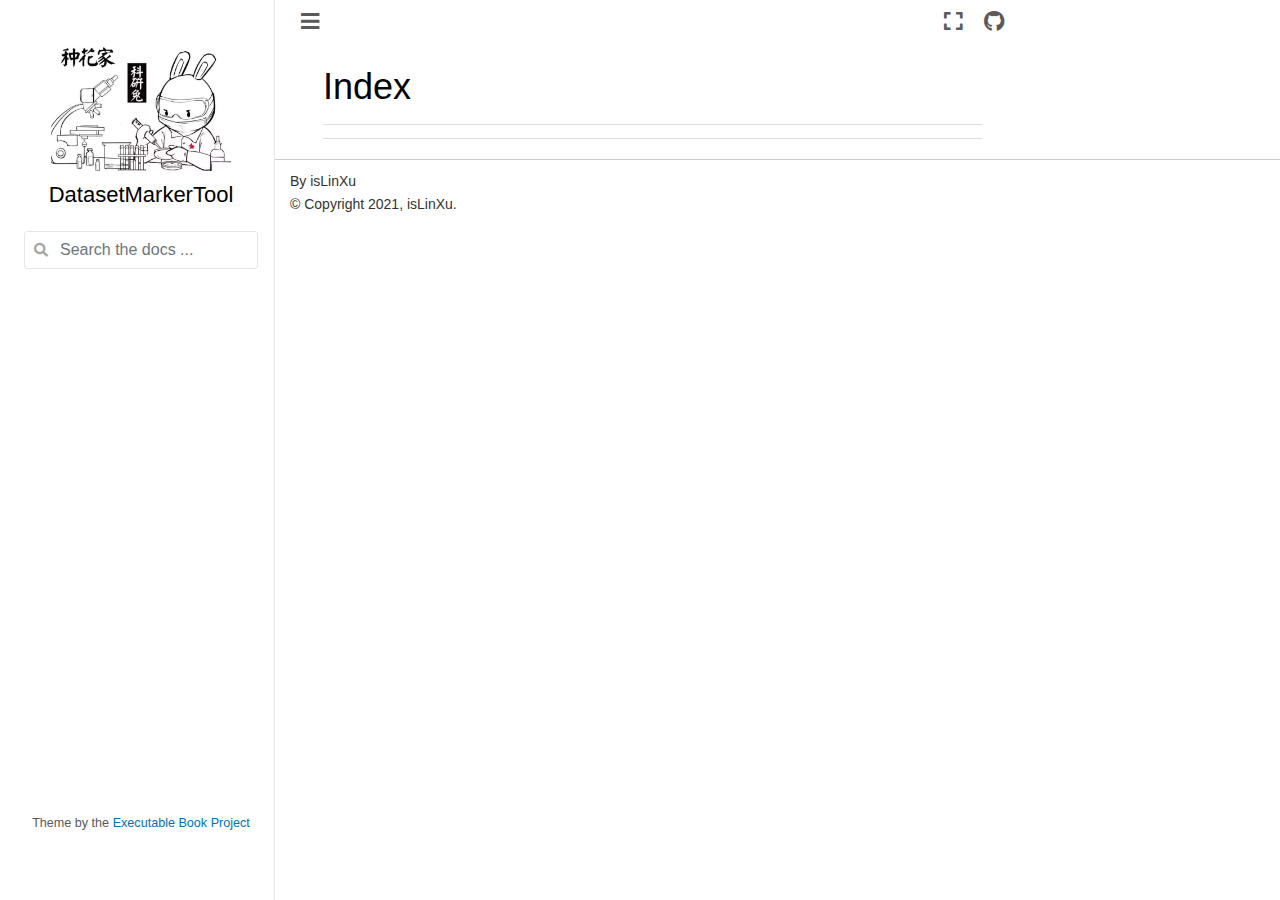
==== docs/genindex.html @ a0cf16d3 "docs/" ====
<!DOCTYPE html>

<html>
  <head>
    <meta charset="utf-8" />
    <meta name="viewport" content="width=device-width, initial-scale=1.0" />
    <title>Index &#8212; DatasetMarkerTool</title>
    
  <!-- Loaded before other Sphinx assets -->
  <link href="_static/styles/theme.css?digest=1999514e3f237ded88cf" rel="stylesheet">
<link href="_static/styles/pydata-sphinx-theme.css?digest=1999514e3f237ded88cf" rel="stylesheet">

    
  <link rel="stylesheet"
    href="_static/vendor/fontawesome/5.13.0/css/all.min.css">
  <link rel="preload" as="font" type="font/woff2" crossorigin
    href="_static/vendor/fontawesome/5.13.0/webfonts/fa-solid-900.woff2">
  <link rel="preload" as="font" type="font/woff2" crossorigin
    href="_static/vendor/fontawesome/5.13.0/webfonts/fa-brands-400.woff2">

    <link rel="stylesheet" type="text/css" href="_static/pygments.css" />
    <link rel="stylesheet" href="_static/styles/sphinx-book-theme.css?digest=5115cc725059bd94278eecd172e13a965bf8f5a9" type="text/css" />
    <link rel="stylesheet" type="text/css" href="_static/mystnb.css" />
    <link rel="stylesheet" type="text/css" href="_static/togglebutton.css" />
    <link rel="stylesheet" type="text/css" href="_static/plot_directive.css" />
    
  <!-- Pre-loaded scripts that we'll load fully later -->
  <link rel="preload" as="script" href="_static/scripts/pydata-sphinx-theme.js?digest=1999514e3f237ded88cf">

    <script data-url_root="./" id="documentation_options" src="_static/documentation_options.js"></script>
    <script src="_static/jquery.js"></script>
    <script src="_static/underscore.js"></script>
    <script src="_static/doctools.js"></script>
    <script>let toggleHintShow = 'Click to show';</script>
    <script>let toggleHintHide = 'Click to hide';</script>
    <script>let toggleOpenOnPrint = 'true';</script>
    <script src="_static/togglebutton.js"></script>
    <script src="_static/scripts/sphinx-book-theme.js?digest=9c920249402e914e316237a7dbc6769907cce411"></script>
    <script>var togglebuttonSelector = '.toggle, .admonition.dropdown, .tag_hide_input div.cell_input, .tag_hide-input div.cell_input, .tag_hide_output div.cell_output, .tag_hide-output div.cell_output, .tag_hide_cell.cell, .tag_hide-cell.cell';</script>
    <link rel="shortcut icon" href="_static/panda.png"/>
    <link rel="index" title="Index" href="#" />
    <link rel="search" title="Search" href="search.html" />
    <meta name="viewport" content="width=device-width, initial-scale=1" />
    <meta name="docsearch:language" content="None">
    

    <!-- Google Analytics -->
    
  </head>
  <body data-spy="scroll" data-target="#bd-toc-nav" data-offset="60">
<!-- Checkboxes to toggle the left sidebar -->
<input type="checkbox" class="sidebar-toggle" name="__navigation" id="__navigation" aria-label="Toggle navigation sidebar">
<label class="overlay overlay-navbar" for="__navigation">
    <div class="visually-hidden">Toggle navigation sidebar</div>
</label>
<!-- Checkboxes to toggle the in-page toc -->
<input type="checkbox" class="sidebar-toggle" name="__page-toc" id="__page-toc" aria-label="Toggle in-page Table of Contents">
<label class="overlay overlay-pagetoc" for="__page-toc">
    <div class="visually-hidden">Toggle in-page Table of Contents</div>
</label>
<!-- Headers at the top -->
<div class="announcement header-item noprint"></div>
<div class="header header-item noprint"></div>

    
    <div class="container-fluid" id="banner"></div>

    

    <div class="container-xl">
      <div class="row">
          
<!-- Sidebar -->
<div class="bd-sidebar noprint" id="site-navigation">
    <div class="bd-sidebar__content">
        <div class="bd-sidebar__top"><div class="navbar-brand-box">
    <a class="navbar-brand text-wrap" href="index.html">
      
        <!-- `logo` is deprecated in Sphinx 4.0, so remove this when we stop supporting 3 -->
        
      
      
      <img src="_static/logo.png" class="logo" alt="logo">
      
      
      <h1 class="site-logo" id="site-title">DatasetMarkerTool</h1>
      
    </a>
</div><form class="bd-search d-flex align-items-center" action="search.html" method="get">
  <i class="icon fas fa-search"></i>
  <input type="search" class="form-control" name="q" id="search-input" placeholder="Search the docs ..." aria-label="Search the docs ..." autocomplete="off" >
</form><nav class="bd-links" id="bd-docs-nav" aria-label="Main">
    <div class="bd-toc-item active">
        
    </div>
</nav></div>
        <div class="bd-sidebar__bottom">
             <!-- To handle the deprecated key -->
            
            <div class="navbar_extra_footer">
            Theme by the <a href="https://ebp.jupyterbook.org">Executable Book Project</a>
            </div>
            
        </div>
    </div>
    <div id="rtd-footer-container"></div>
</div>


          


          
<!-- A tiny helper pixel to detect if we've scrolled -->
<div class="sbt-scroll-pixel-helper"></div>
<!-- Main content -->
<div class="col py-0 content-container">
    
    <div class="header-article row sticky-top noprint">
        



<div class="col py-1 d-flex header-article-main">
    <div class="header-article__left">
        
        <label for="__navigation"
  class="headerbtn"
  data-toggle="tooltip"
data-placement="right"
title="Toggle navigation"
>
  

<span class="headerbtn__icon-container">
  <i class="fas fa-bars"></i>
  </span>

</label>

        
    </div>
    <div class="header-article__right">
<button onclick="toggleFullScreen()"
  class="headerbtn"
  data-toggle="tooltip"
data-placement="bottom"
title="Fullscreen mode"
>
  

<span class="headerbtn__icon-container">
  <i class="fas fa-expand"></i>
  </span>

</button>

<div class="menu-dropdown menu-dropdown-repository-buttons">
  <button class="headerbtn menu-dropdown__trigger"
      aria-label="Source repositories">
      <i class="fab fa-github"></i>
  </button>
  <div class="menu-dropdown__content">
    <ul>
      <li>
        <a href="https://github.com/isLinXu/survey-read-notes"
   class="headerbtn"
   data-toggle="tooltip"
data-placement="left"
title="Source repository"
>
  

<span class="headerbtn__icon-container">
  <i class="fab fa-github"></i>
  </span>
<span class="headerbtn__text-container">repository</span>
</a>

      </li>
      
      <li>
        <a href="https://github.com/isLinXu/survey-read-notes/issues/new?title=Issue%20on%20page%20%2Fgenindex.html&body=Your%20issue%20content%20here."
   class="headerbtn"
   data-toggle="tooltip"
data-placement="left"
title="Open an issue"
>
  

<span class="headerbtn__icon-container">
  <i class="fas fa-lightbulb"></i>
  </span>
<span class="headerbtn__text-container">open issue</span>
</a>

      </li>
      
    </ul>
  </div>
</div>

    </div>
</div>

<!-- Table of contents -->
<div class="col-md-3 bd-toc show noprint">
</div>
    </div>
    <div class="article row">
        <div class="col pl-md-3 pl-lg-5 content-container">
            <!-- Table of contents that is only displayed when printing the page -->
            <div id="jb-print-docs-body" class="onlyprint">
                <h1></h1>
                <!-- Table of contents -->
                <div id="print-main-content">
                    <div id="jb-print-toc">
                        
                    </div>
                </div>
            </div>
            <main id="main-content" role="main">
                
              <div>
                

<h1 id="index">Index</h1>

<div class="genindex-jumpbox">
 
</div>


              </div>
              
            </main>
            <footer class="footer-article noprint">
                
    <!-- Previous / next buttons -->
<div class='prev-next-area'>
</div>
            </footer>
        </div>
    </div>
    <div class="footer-content row">
        <footer class="col footer"><p>
  
    By isLinXu<br/>
  
      &copy; Copyright 2021, isLinXu.<br/>
</p>
        </footer>
    </div>
    
</div>


      </div>
    </div>
  
  <!-- Scripts loaded after <body> so the DOM is not blocked -->
  <script src="_static/scripts/pydata-sphinx-theme.js?digest=1999514e3f237ded88cf"></script>


  </body>
</html>
---- docs/_static/styles/theme.css ----
/* Provided by Sphinx's 'basic' theme, and included in the final set of assets */
@import "../basic.css";

:root {
  /*****************************************************************************
  * Theme config
  **/
  --pst-header-height: 60px;

  /*****************************************************************************
  * Font size
  **/
  --pst-font-size-base: 15px; /* base font size - applied at body / html level */

  /* heading font sizes */
  --pst-font-size-h1: 36px;
  --pst-font-size-h2: 32px;
  --pst-font-size-h3: 26px;
  --pst-font-size-h4: 21px;
  --pst-font-size-h5: 18px;
  --pst-font-size-h6: 16px;

  /* smaller then heading font sizes*/
  --pst-font-size-milli: 12px;

  --pst-sidebar-font-size: 0.9em;
  --pst-sidebar-caption-font-size: 0.9em;

  /*****************************************************************************
  * Font family
  **/
  /* These are adapted from https://systemfontstack.com/ */
  --pst-font-family-base-system: -apple-system, BlinkMacSystemFont, Segoe UI,
    "Helvetica Neue", Arial, sans-serif, Apple Color Emoji, Segoe UI Emoji,
    Segoe UI Symbol;
  --pst-font-family-monospace-system: "SFMono-Regular", Menlo, Consolas, Monaco,
    Liberation Mono, Lucida Console, monospace;

  --pst-font-family-base: var(--pst-font-family-base-system);
  --pst-font-family-heading: var(--pst-font-family-base);
  --pst-font-family-monospace: var(--pst-font-family-monospace-system);

  /*****************************************************************************
  * Color
  *
  * Colors are defined in rgb string way, "red, green, blue"
  **/
  --pst-color-primary: 19, 6, 84;
  --pst-color-success: 40, 167, 69;
  --pst-color-info: 0, 123, 255; /*23, 162, 184;*/
  --pst-color-warning: 255, 193, 7;
  --pst-color-danger: 220, 53, 69;
  --pst-color-text-base: 51, 51, 51;

  --pst-color-h1: var(--pst-color-primary);
  --pst-color-h2: var(--pst-color-primary);
  --pst-color-h3: var(--pst-color-text-base);
  --pst-color-h4: var(--pst-color-text-base);
  --pst-color-h5: var(--pst-color-text-base);
  --pst-color-h6: var(--pst-color-text-base);
  --pst-color-paragraph: var(--pst-color-text-base);
  --pst-color-link: 0, 91, 129;
  --pst-color-link-hover: 227, 46, 0;
  --pst-color-headerlink: 198, 15, 15;
  --pst-color-headerlink-hover: 255, 255, 255;
  --pst-color-preformatted-text: 34, 34, 34;
  --pst-color-preformatted-background: 250, 250, 250;
  --pst-color-inline-code: 232, 62, 140;

  --pst-color-active-navigation: 19, 6, 84;
  --pst-color-navbar-link: 77, 77, 77;
  --pst-color-navbar-link-hover: var(--pst-color-active-navigation);
  --pst-color-navbar-link-active: var(--pst-color-active-navigation);
  --pst-color-sidebar-link: 77, 77, 77;
  --pst-color-sidebar-link-hover: var(--pst-color-active-navigation);
  --pst-color-sidebar-link-active: var(--pst-color-active-navigation);
  --pst-color-sidebar-expander-background-hover: 244, 244, 244;
  --pst-color-sidebar-caption: 77, 77, 77;
  --pst-color-toc-link: 119, 117, 122;
  --pst-color-toc-link-hover: var(--pst-color-active-navigation);
  --pst-color-toc-link-active: var(--pst-color-active-navigation);

  /*****************************************************************************
  * Icon
  **/

  /* font awesome icons*/
  --pst-icon-check-circle: "\f058";
  --pst-icon-info-circle: "\f05a";
  --pst-icon-exclamation-triangle: "\f071";
  --pst-icon-exclamation-circle: "\f06a";
  --pst-icon-times-circle: "\f057";
  --pst-icon-lightbulb: "\f0eb";

  /*****************************************************************************
  * Admonitions
  **/

  --pst-color-admonition-default: var(--pst-color-info);
  --pst-color-admonition-note: var(--pst-color-info);
  --pst-color-admonition-attention: var(--pst-color-warning);
  --pst-color-admonition-caution: var(--pst-color-warning);
  --pst-color-admonition-warning: var(--pst-color-warning);
  --pst-color-admonition-danger: var(--pst-color-danger);
  --pst-color-admonition-error: var(--pst-color-danger);
  --pst-color-admonition-hint: var(--pst-color-success);
  --pst-color-admonition-tip: var(--pst-color-success);
  --pst-color-admonition-important: var(--pst-color-success);

  --pst-icon-admonition-default: var(--pst-icon-info-circle);
  --pst-icon-admonition-note: var(--pst-icon-info-circle);
  --pst-icon-admonition-attention: var(--pst-icon-exclamation-circle);
  --pst-icon-admonition-caution: var(--pst-icon-exclamation-triangle);
  --pst-icon-admonition-warning: var(--pst-icon-exclamation-triangle);
  --pst-icon-admonition-danger: var(--pst-icon-exclamation-triangle);
  --pst-icon-admonition-error: var(--pst-icon-times-circle);
  --pst-icon-admonition-hint: var(--pst-icon-lightbulb);
  --pst-icon-admonition-tip: var(--pst-icon-lightbulb);
  --pst-icon-admonition-important: var(--pst-icon-exclamation-circle);

  /*****************************************************************************
  * versionmodified
  **/

  --pst-color-versionmodified-default: var(--pst-color-info);
  --pst-color-versionmodified-added: var(--pst-color-success);
  --pst-color-versionmodified-changed: var(--pst-color-warning);
  --pst-color-versionmodified-deprecated: var(--pst-color-danger);

  --pst-icon-versionmodified-default: var(--pst-icon-exclamation-circle);
  --pst-icon-versionmodified-added: var(--pst-icon-exclamation-circle);
  --pst-icon-versionmodified-changed: var(--pst-icon-exclamation-circle);
  --pst-icon-versionmodified-deprecated: var(--pst-icon-exclamation-circle);
}
---- docs/_static/pygments.css ----
pre { line-height: 125%; }
td.linenos .normal { color: inherit; background-color: transparent; padding-left: 5px; padding-right: 5px; }
span.linenos { color: inherit; background-color: transparent; padding-left: 5px; padding-right: 5px; }
td.linenos .special { color: #000000; background-color: #ffffc0; padding-left: 5px; padding-right: 5px; }
span.linenos.special { color: #000000; background-color: #ffffc0; padding-left: 5px; padding-right: 5px; }
.highlight .hll { background-color: #ffffcc }
.highlight { background: #f8f8f8; }
.highlight .c { color: #8f5902; font-style: italic } /* Comment */
.highlight .err { color: #a40000; border: 1px solid #ef2929 } /* Error */
.highlight .g { color: #000000 } /* Generic */
.highlight .k { color: #204a87; font-weight: bold } /* Keyword */
.highlight .l { color: #000000 } /* Literal */
.highlight .n { color: #000000 } /* Name */
.highlight .o { color: #ce5c00; font-weight: bold } /* Operator */
.highlight .x { color: #000000 } /* Other */
.highlight .p { color: #000000; font-weight: bold } /* Punctuation */
.highlight .ch { color: #8f5902; font-style: italic } /* Comment.Hashbang */
.highlight .cm { color: #8f5902; font-style: italic } /* Comment.Multiline */
.highlight .cp { color: #8f5902; font-style: italic } /* Comment.Preproc */
.highlight .cpf { color: #8f5902; font-style: italic } /* Comment.PreprocFile */
.highlight .c1 { color: #8f5902; font-style: italic } /* Comment.Single */
.highlight .cs { color: #8f5902; font-style: italic } /* Comment.Special */
.highlight .gd { color: #a40000 } /* Generic.Deleted */
.highlight .ge { color: #000000; font-style: italic } /* Generic.Emph */
.highlight .gr { color: #ef2929 } /* Generic.Error */
.highlight .gh { color: #000080; font-weight: bold } /* Generic.Heading */
.highlight .gi { color: #00A000 } /* Generic.Inserted */
.highlight .go { color: #000000; font-style: italic } /* Generic.Output */
.highlight .gp { color: #8f5902 } /* Generic.Prompt */
.highlight .gs { color: #000000; font-weight: bold } /* Generic.Strong */
.highlight .gu { color: #800080; font-weight: bold } /* Generic.Subheading */
.highlight .gt { color: #a40000; font-weight: bold } /* Generic.Traceback */
.highlight .kc { color: #204a87; font-weight: bold } /* Keyword.Constant */
.highlight .kd { color: #204a87; font-weight: bold } /* Keyword.Declaration */
.highlight .kn { color: #204a87; font-weight: bold } /* Keyword.Namespace */
.highlight .kp { color: #204a87; font-weight: bold } /* Keyword.Pseudo */
.highlight .kr { color: #204a87; font-weight: bold } /* Keyword.Reserved */
.highlight .kt { color: #204a87; font-weight: bold } /* Keyword.Type */
.highlight .ld { color: #000000 } /* Literal.Date */
.highlight .m { color: #0000cf; font-weight: bold } /* Literal.Number */
.highlight .s { color: #4e9a06 } /* Literal.String */
.highlight .na { color: #c4a000 } /* Name.Attribute */
.highlight .nb { color: #204a87 } /* Name.Builtin */
.highlight .nc { color: #000000 } /* Name.Class */
.highlight .no { color: #000000 } /* Name.Constant */
.highlight .nd { color: #5c35cc; font-weight: bold } /* Name.Decorator */
.highlight .ni { color: #ce5c00 } /* Name.Entity */
.highlight .ne { color: #cc0000; font-weight: bold } /* Name.Exception */
.highlight .nf { color: #000000 } /* Name.Function */
.highlight .nl { color: #f57900 } /* Name.Label */
.highlight .nn { color: #000000 } /* Name.Namespace */
.highlight .nx { color: #000000 } /* Name.Other */
.highlight .py { color: #000000 } /* Name.Property */
.highlight .nt { color: #204a87; font-weight: bold } /* Name.Tag */
.highlight .nv { color: #000000 } /* Name.Variable */
.highlight .ow { color: #204a87; font-weight: bold } /* Operator.Word */
.highlight .pm { color: #000000; font-weight: bold } /* Punctuation.Marker */
.highlight .w { color: #f8f8f8 } /* Text.Whitespace */
.highlight .mb { color: #0000cf; font-weight: bold } /* Literal.Number.Bin */
.highlight .mf { color: #0000cf; font-weight: bold } /* Literal.Number.Float */
.highlight .mh { color: #0000cf; font-weight: bold } /* Literal.Number.Hex */
.highlight .mi { color: #0000cf; font-weight: bold } /* Literal.Number.Integer */
.highlight .mo { color: #0000cf; font-weight: bold } /* Literal.Number.Oct */
.highlight .sa { color: #4e9a06 } /* Literal.String.Affix */
.highlight .sb { color: #4e9a06 } /* Literal.String.Backtick */
.highlight .sc { color: #4e9a06 } /* Literal.String.Char */
.highlight .dl { color: #4e9a06 } /* Literal.String.Delimiter */
.highlight .sd { color: #8f5902; font-style: italic } /* Literal.String.Doc */
.highlight .s2 { color: #4e9a06 } /* Literal.String.Double */
.highlight .se { color: #4e9a06 } /* Literal.String.Escape */
.highlight .sh { color: #4e9a06 } /* Literal.String.Heredoc */
.highlight .si { color: #4e9a06 } /* Literal.String.Interpol */
.highlight .sx { color: #4e9a06 } /* Literal.String.Other */
.highlight .sr { color: #4e9a06 } /* Literal.String.Regex */
.highlight .s1 { color: #4e9a06 } /* Literal.String.Single */
.highlight .ss { color: #4e9a06 } /* Literal.String.Symbol */
.highlight .bp { color: #3465a4 } /* Name.Builtin.Pseudo */
.highlight .fm { color: #000000 } /* Name.Function.Magic */
.highlight .vc { color: #000000 } /* Name.Variable.Class */
.highlight .vg { color: #000000 } /* Name.Variable.Global */
.highlight .vi { color: #000000 } /* Name.Variable.Instance */
.highlight .vm { color: #000000 } /* Name.Variable.Magic */
.highlight .il { color: #0000cf; font-weight: bold } /* Literal.Number.Integer.Long */
---- docs/_static/styles/sphinx-book-theme.css ----
/*! sphinx-book-theme CSS
 * BSD 3-Clause License
 * Copyright (c) 2020, EBP
 * All rights reserved.
 *
 * This follows the 7-1 pattern described here:
 * https://sass-guidelin.es/#architecture
 */:root{--pst-font-size-base:none;--pst-color-primary:87,154,202;--pst-color-admonition-note:var(--pst-color-primary);--pst-color-admonition-default:var(--pst-color-primary);--pst-color-info:255,193,7;--pst-color-admonition-tip:var(--pst-color-info);--pst-color-admonition-hint:var(--pst-color-info);--pst-color-admonition-important:var(--pst-color-info);--pst-color-warning:245,162,82;--pst-color-danger:230,101,129;--pst-color-admonition-warning:var(--pst-color-danger);--pst-color-link:0,113,188;--sbt-font-size-regular:100%;--sbt-font-size-large:112.5%;--sbt-font-size-small-1:87.5%;--sbt-font-size-small-2:70%;--sbt-sidebar-font-size:var(--sbt-font-size-small-1);--sbt-header-article-font-size:var(--sbt-font-size-small-1);--sbt-prevnext-font-size:var(--sbt-font-size-small-1);--sbt-footer-font-size:var(--sbt-font-size-small-1)}.sbt-scroll-pixel-helper{position:absolute;width:0;height:0;top:0;left:0}.visually-hidden{clip:rect(0,0,0,0)!important;border:0!important;height:1px!important;margin:-1px!important;overflow:hidden!important;padding:0!important;position:absolute!important;white-space:nowrap!important;width:1px!important}.d-n,.onlyprint{display:none}@media print{.onlyprint{display:block!important}}@media print{.noprint{display:none!important}}.col{min-width:0}.content-container a.headerlink{opacity:0;margin-left:.2em}.content-container a.headerlink:hover{background-color:transparent;color:rgba(var(--pst-color-link),1);opacity:1!important}.content-container a,.content-container a:visited{color:rgba(var(--pst-color-link),1)}.content-container h1,.content-container h2,.content-container h3,.content-container h4,.content-container h5{color:#000}.content-container h1:hover a.headerlink,.content-container h2:hover a.headerlink,.content-container h3:hover a.headerlink,.content-container h4:hover a.headerlink,.content-container h5:hover a.headerlink{opacity:.5}.content-container h1 a.toc-backref,.content-container h2 a.toc-backref,.content-container h3 a.toc-backref,.content-container h4 a.toc-backref,.content-container h5 a.toc-backref{color:inherit}.content-container h3,.content-container h4,.content-container h5,.content-container h6{margin-top:1em}.content-container ol p,.content-container ul p{margin-bottom:0}.content-container p.centered{text-align:center}.content-container .footnote-reference,.content-container a.bibtex.internal{font-size:1em}@media print{#jb-print-docs-body{max-width:90%;margin:auto}#jb-print-docs-body h1{font-size:3em;text-align:center;margin-bottom:0}#main-content{max-width:67%!important;margin-left:5%!important;padding-top:0}#main-content h1:first-of-type{display:none}.container{min-width:0!important}h1{margin-top:1em;margin-bottom:1em}h1,h2,h3,h4{break-after:avoid;color:#000}table{break-inside:avoid}pre{word-wrap:break-word}a.headerlink{display:none}blockquote.epigraph{border:none}.footer{margin-top:1em}}body{padding-top:0!important}#main-content,#print-main-content{transition:padding .25s ease-out;padding-top:1.5em}@media (min-width:768px){#main-content{max-width:70%}}footer.footer-article{border-top:none;padding:0}footer.footer-article .prev-next-area{font-size:var(--sbt-prevnext-font-size)}footer.footer-article .prev-next-area a{margin-bottom:1em;padding-left:0;padding-right:0}@media (min-width:768px){footer.footer-article .prev-next-area{max-width:70%}}footer{font-size:var(--sbt-font-size-small-1)}.header-article{height:3em;background-color:#fff;transition:left .2s;font-size:var(--sbt-header-article-font-size)}@media (max-width:768px){.header-article{height:3.75em}}.scrolled .header-article{box-shadow:0 6px 6px -6px rgba(0,0,0,.3)}.header-article .header-article-main{height:3em}@media (max-width:768px){.header-article .header-article-main{height:3.75em}}.header-article .header-article-main .header-article__left,.header-article .header-article-main .header-article__right{display:flex;align-items:center}.header-article .header-article-main .header-article__right{margin-left:auto}.header-item{width:100%;text-align:center}.header-item:empty{display:none}.header-item.announcement{background-color:#616161;color:#fff;padding:.4em 12.5%}@media (max-width:768px){.header-item.announcement{padding:.4em 2%}}#site-navigation{padding-top:0;width:275px;font-size:var(--sbt-sidebar-font-size);top:0!important;background:#fff;border-right:1px solid rgba(0,0,0,.1);transition:margin-left .25s ease 0s,opacity .25s ease 0s,visibility .25s ease 0s;overflow-y:unset;height:100vh}@media (max-width:768px){#site-navigation{height:100%;position:fixed;width:75%;max-width:300px;font-size:1.2em;z-index:1100}}#site-navigation .bd-sidebar__content{overflow-y:auto;flex-grow:1;display:flex;flex-direction:column}#site-navigation .bd-sidebar__content::-webkit-scrollbar{width:.3rem;height:.3rem}#site-navigation .bd-sidebar__content::-webkit-scrollbar-thumb{background:#c1c1c1;border-radius:.25rem}#site-navigation .bd-sidebar__content::-webkit-scrollbar-thumb:hover{background:#a0a0a0}#site-navigation .bd-sidebar__content:not(:hover)::-webkit-scrollbar-thumb{visibility:hidden}#site-navigation .bd-sidebar__bottom,#site-navigation .bd-sidebar__top{padding:0 1rem 0 1.5rem}#site-navigation .bd-sidebar__bottom{margin-top:auto;margin-bottom:2em}#site-navigation nav ul.nav li a,#site-navigation nav ul.nav ul li a{color:#5a5a5a}#site-navigation nav ul.nav a:hover,#site-navigation nav ul.nav li.active>a,#site-navigation nav ul.nav li.active>a:hover{color:rgba(var(--pst-color-link),1)}#site-navigation nav ul.nav ul{padding-left:1rem}#site-navigation h1.site-logo{margin:.5em 0 0;font-size:1.1em;color:#000;text-align:center}#site-navigation div.navbar_extra_footer{text-align:center;font-size:.9em;color:#5a5a5a;margin-bottom:3em}#site-navigation.single-page{border-right:0}@media (min-width:768px){div.navbar-brand-box{padding-top:2em}}div.navbar-brand-box a.navbar-brand{width:100%;height:auto;flex-direction:column}div.navbar-brand-box a.navbar-brand img{display:block;height:auto;width:auto;max-height:10vh;max-width:100%;margin:0 auto}@media (min-width:768px){div.navbar-brand-box a.navbar-brand img{max-height:15vh!important}}nav.bd-links{margin-left:0;overflow-y:visible;max-height:none}nav.bd-links .toctree-l1 a,nav.bd-links p.caption{padding-left:0}.bd-toc{padding:0!important;right:-1em;height:auto;transition:margin-right .25s ease 0s,opacity .25s ease 0s,visibility .25s ease 0s}.bd-toc .toc-entry a,.bd-toc div.onthispage{color:#5a5a5a}@media (max-width:768px){.bd-toc{z-index:1100;top:0;right:0;position:fixed;height:100%;width:75%;max-width:300px;background-color:#fff;border-left:1px solid rgba(0,0,0,.1);font-size:1.4em}.bd-toc li{font-size:.8em}}.bd-toc nav{opacity:0;max-height:0;transition:opacity .2s ease,max-height .7s ease;overflow-y:hidden;background:#fff}.bd-toc nav::-webkit-scrollbar{width:.3rem;height:.3rem}.bd-toc nav::-webkit-scrollbar-thumb{background:#c1c1c1;border-radius:.25rem}.bd-toc nav::-webkit-scrollbar-thumb:hover{background:#a0a0a0}.bd-toc nav:not(:hover)::-webkit-scrollbar-thumb{visibility:hidden}.bd-toc nav a:hover,.bd-toc nav li.active>a.active{color:rgba(var(--pst-color-link),1)}.bd-toc nav li.active>a.active{border-left:2px solid rgba(var(--pst-color-link),1)}.bd-toc nav>.nav{border-left:1px solid #eee}.bd-toc nav>.nav .nav{border-left:none}.bd-toc.show nav,.bd-toc:hover nav{max-height:90vh;opacity:1;overflow-y:auto}.bd-toc.show .tocsection:after,.bd-toc:hover .tocsection:after{opacity:0}@media (max-width:768px){.bd-toc nav{max-height:90vh;opacity:1;overflow-y:auto}.bd-toc .tocsection:after{opacity:0}}.bd-toc .tocsection{padding:.5rem 0 .5rem 1rem!important}.bd-toc .tocsection:after{content:"\f107";font-family:Font Awesome\ 5 Free;font-weight:900;padding-left:.5em;transition:opacity .3s ease}.bd-toc .toc-entry a{padding:.125rem 1rem!important}.bd-toc div.editthispage{display:none}input.sidebar-toggle{display:none;position:absolute}@media (min-width:768px){input#__navigation:checked~.container-xl #site-navigation{visibility:hidden;opacity:0;margin-left:-275px}input#__navigation:checked~.container-xl #main-content{padding-left:4rem;padding-right:4rem}}@media (max-width:768px){input#__navigation:not(:checked)~.container-xl #site-navigation{visibility:hidden;opacity:0;margin-left:-75%}}@media (max-width:768px){input#__page-toc:not(:checked)~.container-xl .bd-toc{visibility:hidden;opacity:0;margin-right:-75%}}label.overlay{height:0;opacity:0;position:fixed;top:0;transition:width 0ms,height 0ms,opacity .25s ease-out;width:0}label.overlay.overlay-navbar{background-color:rgba(0,0,0,.54)}@media (max-width:768px){input:checked+label.overlay{height:100%;opacity:1;width:100%}input:checked+label.overlay.overlay-navbar{z-index:1099}input:checked+label.overlay.overlay-pagetoc{z-index:1019}}.headerbtn{justify-content:center;background-color:#fff;color:#5a5a5a;cursor:pointer;border:none;padding:.1rem .5rem;margin:0 .1rem}.headerbtn,.headerbtn span{display:flex;align-items:center}.headerbtn i,.headerbtn img{margin:auto;width:1em;text-align:center;font-size:1.5em}.menu-dropdown__content:hover,.menu-dropdown__trigger:hover+.menu-dropdown__content{visibility:visible;opacity:1}.menu-dropdown__content{position:absolute;visibility:hidden;opacity:0;transform:translateX(-75%);transition:opacity .2s ease-out;width:10rem;border-radius:.4em;box-shadow:0 3px 10px 0 rgba(0,0,0,.25);padding:.5em;background-color:#fff}.menu-dropdown__content .headerbtn{justify-content:left;padding:.1rem 0}.menu-dropdown__content ul{list-style:none;padding-left:0;margin-bottom:0}.menu-dropdown__content span{display:flex}.menu-dropdown__content span.headerbtn__icon-container{width:2em}.menu-dropdown__content span.headerbtn__text-container{flex-grow:1;margin-left:.5em}.menu-dropdown__content i,.menu-dropdown__content img{font-size:1.2em}div.header-article-main .header-article__left a,div.header-article-main .header-article__left button,div.header-article-main .header-article__left label,div.header-article-main .header-article__right a,div.header-article-main .header-article__right button,div.header-article-main .header-article__right label{color:#5a5a5a}div.header-article-main .header-article__left a:focus,div.header-article-main .header-article__left a:hover,div.header-article-main .header-article__left button:focus,div.header-article-main .header-article__left button:hover,div.header-article-main .header-article__left label:focus,div.header-article-main .header-article__left label:hover,div.header-article-main .header-article__right a:focus,div.header-article-main .header-article__right a:hover,div.header-article-main .header-article__right button:focus,div.header-article-main .header-article__right button:hover,div.header-article-main .header-article__right label:focus,div.header-article-main .header-article__right label:hover{color:#000;box-shadow:none;text-decoration:none}.headerbtn-page-toc{display:block}@media (min-width:768px){.headerbtn-page-toc{display:none}}dt:target,span.highlighted{background-color:rgba(243,119,38,.25882352941176473)}.admonition{border-radius:.4em;box-shadow:0 .2rem .5rem rgba(0,0,0,.05),0 0 .0625rem rgba(0,0,0,.1)}.admonition.seealso{border-color:#28a745}.admonition.seealso .admonition-title{background-color:rgba(40,167,70,.1)}.admonition.seealso .admonition-title:before{color:#28a745;content:"\f064"}code{font-size:87.5%!important}pre{border-radius:.4em}pre::-webkit-scrollbar{width:.3rem;height:.3rem}pre::-webkit-scrollbar-thumb{background:#c1c1c1;border-radius:.25rem}pre::-webkit-scrollbar-thumb:hover{background:#a0a0a0}div[class*=highlight-],pre{clear:none}.highlighttable .linenos{vertical-align:baseline}div.highlight{background:none;margin-bottom:1em}.cm-s-default{font-family:var(--jp-code-font-family);font-size:var(--jp-code-font-size);line-height:var(--jp-code-line-height)}.CodeMirror-focused{background-color:var(--jp-cell-editor-active-background)!important;border:var(--jp-border-width) solid var(--jp-cell-editor-active-border-color);margin:-1px}dl.field-list dd,dl.simple dd{margin-left:1.5em}dl.footnote span.fn-backref{font-size:1em;padding-left:.1em}dl.footnote dd{font-size:.9em;margin-left:3em}.footnote-reference,a.bibtex.internal{font-size:1em}dl.glossary dd{margin-left:1.5em}img{max-width:100%}img.align-center{margin-left:auto;margin-right:auto;display:block}img.align-left{clear:left;float:left;margin-right:1em}img.align-right{clear:right;float:right;margin-left:1em}div.figure{width:100%;margin-bottom:1em;text-align:center}div.figure.align-left{text-align:left}div.figure.align-left p.caption{margin-left:0}div.figure.align-right{text-align:right}div.figure.align-right p.caption{margin-right:0}div.figure p.caption{margin:.5em 10%}div.figure.margin-caption p.caption,div.figure.margin p.caption{margin:.5em 0}div.figure.margin-caption p.caption{text-align:left}div.figure span.caption-number{font-weight:700}div.figure span{font-size:.9rem}label.margin-toggle{margin-bottom:0}label.margin-toggle.marginnote-label{display:none}label.margin-toggle sup{user-select:none}@media (max-width:768px){label.margin-toggle{cursor:pointer;color:#0071bc}label.margin-toggle.marginnote-label{display:inline}label.margin-toggle.marginnote-label:after{content:"\2295"}}input.margin-toggle{display:none}@media (max-width:768px){input.margin-toggle:checked+.marginnote,input.margin-toggle:checked+.sidenote{display:block;float:left;left:1rem;clear:both;width:95%;margin:1rem 2.5%;position:relative}}span.marginnote,span.sidenote{width:40%;float:right;background-color:unset;font-size:.9em;border-left:none}span.marginnote sup,span.sidenote sup{user-select:none}@media (min-width:768px){span.marginnote,span.sidenote{border:none;width:39.85714%;margin:0 -42.85714% 0 0;clear:right}span.marginnote p.sidebar-title,span.sidenote p.sidebar-title{margin-bottom:.1em}}@media (max-width:768px){span.marginnote,span.sidenote{display:none}}.cell.tag_margin,.cell.tag_popout,aside.margin,div.margin,figure.margin{width:40%;float:right;background-color:unset;border-left:1px solid #a4a6a7;font-size:.9em}@media (min-width:768px){.cell.tag_margin,.cell.tag_popout,aside.margin,div.margin,figure.margin{border:none;width:39.85714%;margin:0 -42.85714% 0 0;clear:right}.cell.tag_margin p.sidebar-title,.cell.tag_popout p.sidebar-title,aside.margin p.sidebar-title,div.margin p.sidebar-title,figure.margin p.sidebar-title{margin-bottom:.1em}}.cell.tag_margin div.cell.tag_margin .cell_output,.cell.tag_popout div.cell.tag_margin .cell_output,aside.margin div.cell.tag_margin .cell_output,div.margin div.cell.tag_margin .cell_output,figure.margin div.cell.tag_margin .cell_output{padding-left:0}div.figure.margin-caption figcaption,div.figure.margin-caption p.caption,figure.margin-caption figcaption{width:40%;float:right;background-color:unset;border-left:1px solid #a4a6a7;font-size:.9em}@media (min-width:768px){div.figure.margin-caption figcaption,div.figure.margin-caption p.caption,figure.margin-caption figcaption{border:none;width:39.85714%;margin:0 -42.85714% 0 0;clear:right}div.figure.margin-caption figcaption p.sidebar-title,div.figure.margin-caption p.caption p.sidebar-title,figure.margin-caption figcaption p.sidebar-title{margin-bottom:.1em}}@media (min-width:768px){.full-width,.full_width,div.cell.tag_full-width,div.cell.tag_full_width{max-width:142.85714%;width:142.85714%}}.margin-caption figcaption{text-align:left}div.math{position:relative;display:flex;flex-direction:row-reverse;align-items:center}div.math .headerlink{font-size:1em;padding:0 .2em;margin-left:0}div.math .headerlink:hover{opacity:1}div.math:hover .headerlink{opacity:.5}span.eqno{font-size:1.2em;margin-left:.5em}.MathJax{overflow-x:auto;margin-right:auto!important;margin-left:auto!important;overflow-y:hidden}.MathJax::-webkit-scrollbar{width:.3rem;height:.3rem}.MathJax::-webkit-scrollbar-thumb{background:#c1c1c1;border-radius:.25rem}.MathJax::-webkit-scrollbar-thumb:hover{background:#a0a0a0}p~div.math{margin-top:-1.15rem}blockquote{margin:1em;padding:.2em 1.5em;border-left:4px solid #ccc}blockquote.epigraph,blockquote.highlights,blockquote.pull-quote{font-size:1.25em;border-left:none}blockquote div>p{margin-bottom:.5em}blockquote div>p+p.attribution{font-style:normal;font-size:.9em;text-align:right;color:#6c757d;padding-right:2em}aside.sidebar:not(.margin),div.sidebar:not(.margin){background-color:unset;padding:1em;border-radius:.4em;border-color:#aaa}@media (min-width:992px){aside.sidebar:not(.margin),div.sidebar:not(.margin){width:65%;margin:0 -35% 0 3%}}div.tableofcontents-wrapper p.caption{font-weight:600!important;margin-bottom:0!important}div.toctree-wrapper p.caption{font-size:1.4em}div.toctree-wrapper>ul{padding-left:1.5em}div.toctree-wrapper>ul>li>a{font-size:1.1em}div.contents{border-radius:.4em;padding:1em 1em 2em}div.contents p.topic-title{font-size:1.5em;padding:0 0 0 .5em;margin-bottom:0}div.contents>ul{list-style:none;padding-left:1em}div.contents>ul>li>ul{padding-left:1.5em}div.contents>ul>li>p>a{font-size:1.2em;margin-bottom:.5em}@media print{#jb-print-toc{margin-bottom:1.5rem}#jb-print-toc .section-nav{border-left:0;list-style-type:disc;margin-left:3em}#jb-print-toc .section-nav a{text-decoration:none;padding-left:0}#jb-print-toc .section-nav li{display:list-item!important}#jb-print-toc .section-nav .nav{display:none}}ul.ablog-archive,ul.postlist{padding-left:0}ul.postlist>li>p:first-child{font-size:1.5em}ul.postlist li+li{margin-top:2em}ul.postlist li>p>a{font-style:normal;font-size:1.3em}div.bd-sidebar h2{font-size:1.5em}div.bd-sidebar h3{font-size:1.4em}div.bd-sidebar>ul{list-style:none;padding-left:0}@media only print{div.utterances,hypothesis-sidebar{display:none}}div.cell div.highlight{margin-bottom:0}div.cell div.cell_input,div.cell div.cell_output pre{border-radius:.4em;border:1px solid #ccc}div.cell div.cell_output{padding-right:0}div.cell.tag_output_scroll div.cell_output,div.cell.tag_scroll-output div.cell_output{max-height:24em;overflow-y:auto}div.cell.tag_output_scroll div.cell_output::-webkit-scrollbar,div.cell.tag_scroll-output div.cell_output::-webkit-scrollbar{width:.3rem;height:.3rem}div.cell.tag_output_scroll div.cell_output::-webkit-scrollbar-thumb,div.cell.tag_scroll-output div.cell_output::-webkit-scrollbar-thumb{background:#c1c1c1;border-radius:.25rem}div.cell.tag_output_scroll div.cell_output::-webkit-scrollbar-thumb:hover,div.cell.tag_scroll-output div.cell_output::-webkit-scrollbar-thumb:hover{background:#a0a0a0}@media print{div.cell.tag_output_scroll div.cell_output,div.cell.tag_scroll-output div.cell_output{max-height:unset;overflow-y:visible}}div.cell.tag_scroll-input div.cell_input{max-height:24em;overflow-y:auto}div.cell.tag_scroll-input div.cell_input::-webkit-scrollbar{width:.3rem;height:.3rem}div.cell.tag_scroll-input div.cell_input::-webkit-scrollbar-thumb{background:#c1c1c1;border-radius:.25rem}div.cell.tag_scroll-input div.cell_input::-webkit-scrollbar-thumb:hover{background:#a0a0a0}@media print{div.cell.tag_scroll-input div.cell_input{max-height:unset;overflow-y:visible}}div.sphinx-tabs>div.sphinx-menu{padding:0}div.sphinx-tabs>div.sphinx-menu>a.item{width:auto;margin:0 0 -1px}.bd-sidebar div#rtd-footer-container{position:sticky;bottom:0}.bd-sidebar .rst-versions.rst-badge{position:unset;font-size:.9em}.bd-sidebar .rst-versions.rst-badge .rst-current-version{display:flex;align-items:center;gap:.2rem;height:2.5rem;transition:background-color .2s ease-out;background-color:#fff;color:#5a5a5a;border-top:1px solid rgba(0,0,0,.1)}@media (max-width:768px){.bd-sidebar .rst-versions.rst-badge .rst-current-version{height:3rem}}.bd-sidebar .rst-versions.rst-badge .rst-current-version:hover{background-color:rgba(var(--pst-color-sidebar-expander-background-hover),1);cursor:pointer}.bd-sidebar .rst-versions.rst-badge .rst-current-version .fa{color:#5a5a5a}.bd-sidebar .rst-versions.rst-badge .rst-current-version .fa-book{float:unset;margin-right:auto}.bd-sidebar .rst-versions.rst-badge .rst-current-version .fa-book:after{content:"Read the Docs";font-family:sans-serif;font-weight:700;margin-left:.2em}.bd-sidebar .rst-versions.rst-badge .rst-other-versions dt{color:#ccc}.thebelab-cell{border:none!important;margin-right:.5em!important}.thebelab-cell .thebelab-input{padding-left:10px!important}.cell.docutils.container{padding-right:0!important}button.thebe-launch-button{height:2.5em;font-size:1em}#search-documentation,#search-documentation~form,#search-documentation~p{display:none}div#search-results>h2{margin-top:0}ul.search{margin:0;list-style:none}ul.search li{background-image:none;margin-bottom:1em;padding:0 0 1em;border-bottom:1px solid rgba(0,0,0,.1)}ul.search li>a{font-size:1.2em}ul.search li div.context,ul.search li p.context{margin:.5em 0 0}ul.search li div.context a:before,ul.search li p.context a:before{content:"#";padding-right:.2em;color:#aaa}
---- docs/_static/mystnb.css ----
/* Whole cell */
div.container.cell {
  padding-left: 0;
  margin-bottom: 1em;
}

/* Removing all background formatting so we can control at the div level */
.cell_input div.highlight, .cell_output pre, .cell_input pre, .cell_output .output {
  border: none;
  box-shadow: none;
}

.cell_output .output pre, .cell_input pre {
  margin: 0px;
}

/* Input cells */
div.cell div.cell_input {
  padding-left: 0em;
  padding-right: 0em;
  border: 1px #ccc solid;
  background-color: #f7f7f7;
  border-left-color: green;
  border-left-width: medium;
}

div.cell_input > div, div.cell_output div.output > div.highlight {
  margin: 0em !important;
  border: none !important;
}

/* All cell outputs */
.cell_output {
  padding-left: 1em;
  padding-right: 0em;
  margin-top: 1em;
}

/* Text outputs from cells */
.cell_output .output.text_plain,
.cell_output .output.traceback,
.cell_output .output.stream,
.cell_output .output.stderr
  {
  background: #fcfcfc;
  margin-top: 1em;
  margin-bottom: 0em;
  box-shadow: none;
}

.cell_output .output.text_plain,
.cell_output .output.stream,
.cell_output .output.stderr {
  border: 1px solid #f7f7f7;
}

.cell_output .output.stderr {
  background: #fdd;
}

.cell_output .output.traceback {
  border: 1px solid #ffd6d6;
}

/* Math align to the left */
.cell_output .MathJax_Display {
  text-align: left !important;
}

/* Pandas tables. Pulled from the Jupyter / nbsphinx CSS */
div.cell_output table {
    border: none;
    border-collapse: collapse;
    border-spacing: 0;
    color: black;
    font-size: 1em;
    table-layout: fixed;
  }
  div.cell_output thead {
    border-bottom: 1px solid black;
    vertical-align: bottom;
  }
  div.cell_output tr,
  div.cell_output th,
  div.cell_output td {
    text-align: right;
    vertical-align: middle;
    padding: 0.5em 0.5em;
    line-height: normal;
    white-space: normal;
    max-width: none;
    border: none;
  }
  div.cell_output th {
    font-weight: bold;
  }
  div.cell_output tbody tr:nth-child(odd) {
    background: #f5f5f5;
  }
  div.cell_output tbody tr:hover {
    background: rgba(66, 165, 245, 0.2);
  }

/** source code line numbers **/
span.linenos {
  opacity: 0.5;
}

/* Inline text from `paste` operation */

span.pasted-text {
  font-weight: bold;
}

span.pasted-inline img {
  max-height: 2em;
}

tbody span.pasted-inline img {
  max-height: none;
}

/* Font colors for translated ANSI escape sequences
Color values are copied from Jupyter Notebook
https://github.com/jupyter/notebook/blob/52581f8eda9b319eb0390ac77fe5903c38f81e3e/notebook/static/notebook/less/ansicolors.less#L14-L21
Background colors from
https://nbsphinx.readthedocs.io/en/latest/code-cells.html#ANSI-Colors
*/
div.highlight .-Color-Bold {
  font-weight: bold;
}
div.highlight .-Color[class*=-Black] {
  color :#3E424D
}
div.highlight .-Color[class*=-Red] {
  color: #E75C58
}
div.highlight .-Color[class*=-Green] {
  color: #00A250
}
div.highlight .-Color[class*=-Yellow] {
  color: #DDB62B
}
div.highlight .-Color[class*=-Blue] {
  color: #208FFB
}
div.highlight .-Color[class*=-Magenta] {
  color: #D160C4
}
div.highlight .-Color[class*=-Cyan] {
  color: #60C6C8
}
div.highlight .-Color[class*=-White] {
  color: #C5C1B4
}
div.highlight .-Color[class*=-BGBlack] {
  background-color: #3E424D
}
div.highlight .-Color[class*=-BGRed] {
  background-color: #E75C58
}
div.highlight .-Color[class*=-BGGreen] {
  background-color: #00A250
}
div.highlight .-Color[class*=-BGYellow] {
  background-color: #DDB62B
}
div.highlight .-Color[class*=-BGBlue] {
  background-color: #208FFB
}
div.highlight .-Color[class*=-BGMagenta] {
  background-color: #D160C4
}
div.highlight .-Color[class*=-BGCyan] {
  background-color: #60C6C8
}
div.highlight .-Color[class*=-BGWhite] {
  background-color: #C5C1B4
}

/* Font colors for 8-bit ANSI */

div.highlight .-Color[class*=-C0] {
  color: #000000
}
div.highlight .-Color[class*=-BGC0] {
  background-color: #000000
}
div.highlight .-Color[class*=-C1] {
  color: #800000
}
div.highlight .-Color[class*=-BGC1] {
  background-color: #800000
}
div.highlight .-Color[class*=-C2] {
  color: #008000
}
div.highlight .-Color[class*=-BGC2] {
  background-color: #008000
}
div.highlight .-Color[class*=-C3] {
  color: #808000
}
div.highlight .-Color[class*=-BGC3] {
  background-color: #808000
}
div.highlight .-Color[class*=-C4] {
  color: #000080
}
div.highlight .-Color[class*=-BGC4] {
  background-color: #000080
}
div.highlight .-Color[class*=-C5] {
  color: #800080
}
div.highlight .-Color[class*=-BGC5] {
  background-color: #800080
}
div.highlight .-Color[class*=-C6] {
  color: #008080
}
div.highlight .-Color[class*=-BGC6] {
  background-color: #008080
}
div.highlight .-Color[class*=-C7] {
  color: #C0C0C0
}
div.highlight .-Color[class*=-BGC7] {
  background-color: #C0C0C0
}
div.highlight .-Color[class*=-C8] {
  color: #808080
}
div.highlight .-Color[class*=-BGC8] {
  background-color: #808080
}
div.highlight .-Color[class*=-C9] {
  color: #FF0000
}
div.highlight .-Color[class*=-BGC9] {
  background-color: #FF0000
}
div.highlight .-Color[class*=-C10] {
  color: #00FF00
}
div.highlight .-Color[class*=-BGC10] {
  background-color: #00FF00
}
div.highlight .-Color[class*=-C11] {
  color: #FFFF00
}
div.highlight .-Color[class*=-BGC11] {
  background-color: #FFFF00
}
div.highlight .-Color[class*=-C12] {
  color: #0000FF
}
div.highlight .-Color[class*=-BGC12] {
  background-color: #0000FF
}
div.highlight .-Color[class*=-C13] {
  color: #FF00FF
}
div.highlight .-Color[class*=-BGC13] {
  background-color: #FF00FF
}
div.highlight .-Color[class*=-C14] {
  color: #00FFFF
}
div.highlight .-Color[class*=-BGC14] {
  background-color: #00FFFF
}
div.highlight .-Color[class*=-C15] {
  color: #FFFFFF
}
div.highlight .-Color[class*=-BGC15] {
  background-color: #FFFFFF
}
div.highlight .-Color[class*=-C16] {
  color: #000000
}
div.highlight .-Color[class*=-BGC16] {
  background-color: #000000
}
div.highlight .-Color[class*=-C17] {
  color: #00005F
}
div.highlight .-Color[class*=-BGC17] {
  background-color: #00005F
}
div.highlight .-Color[class*=-C18] {
  color: #000087
}
div.highlight .-Color[class*=-BGC18] {
  background-color: #000087
}
div.highlight .-Color[class*=-C19] {
  color: #0000AF
}
div.highlight .-Color[class*=-BGC19] {
  background-color: #0000AF
}
div.highlight .-Color[class*=-C20] {
  color: #0000D7
}
div.highlight .-Color[class*=-BGC20] {
  background-color: #0000D7
}
div.highlight .-Color[class*=-C21] {
  color: #0000FF
}
div.highlight .-Color[class*=-BGC21] {
  background-color: #0000FF
}
div.highlight .-Color[class*=-C22] {
  color: #005F00
}
div.highlight .-Color[class*=-BGC22] {
  background-color: #005F00
}
div.highlight .-Color[class*=-C23] {
  color: #005F5F
}
div.highlight .-Color[class*=-BGC23] {
  background-color: #005F5F
}
div.highlight .-Color[class*=-C24] {
  color: #005F87
}
div.highlight .-Color[class*=-BGC24] {
  background-color: #005F87
}
div.highlight .-Color[class*=-C25] {
  color: #005FAF
}
div.highlight .-Color[class*=-BGC25] {
  background-color: #005FAF
}
div.highlight .-Color[class*=-C26] {
  color: #005FD7
}
div.highlight .-Color[class*=-BGC26] {
  background-color: #005FD7
}
div.highlight .-Color[class*=-C27] {
  color: #005FFF
}
div.highlight .-Color[class*=-BGC27] {
  background-color: #005FFF
}
div.highlight .-Color[class*=-C28] {
  color: #008700
}
div.highlight .-Color[class*=-BGC28] {
  background-color: #008700
}
div.highlight .-Color[class*=-C29] {
  color: #00875F
}
div.highlight .-Color[class*=-BGC29] {
  background-color: #00875F
}
div.highlight .-Color[class*=-C30] {
  color: #008787
}
div.highlight .-Color[class*=-BGC30] {
  background-color: #008787
}
div.highlight .-Color[class*=-C31] {
  color: #0087AF
}
div.highlight .-Color[class*=-BGC31] {
  background-color: #0087AF
}
div.highlight .-Color[class*=-C32] {
  color: #0087D7
}
div.highlight .-Color[class*=-BGC32] {
  background-color: #0087D7
}
div.highlight .-Color[class*=-C33] {
  color: #0087FF
}
div.highlight .-Color[class*=-BGC33] {
  background-color: #0087FF
}
div.highlight .-Color[class*=-C34] {
  color: #00AF00
}
div.highlight .-Color[class*=-BGC34] {
  background-color: #00AF00
}
div.highlight .-Color[class*=-C35] {
  color: #00AF5F
}
div.highlight .-Color[class*=-BGC35] {
  background-color: #00AF5F
}
div.highlight .-Color[class*=-C36] {
  color: #00AF87
}
div.highlight .-Color[class*=-BGC36] {
  background-color: #00AF87
}
div.highlight .-Color[class*=-C37] {
  color: #00AFAF
}
div.highlight .-Color[class*=-BGC37] {
  background-color: #00AFAF
}
div.highlight .-Color[class*=-C38] {
  color: #00AFD7
}
div.highlight .-Color[class*=-BGC38] {
  background-color: #00AFD7
}
div.highlight .-Color[class*=-C39] {
  color: #00AFFF
}
div.highlight .-Color[class*=-BGC39] {
  background-color: #00AFFF
}
div.highlight .-Color[class*=-C40] {
  color: #00D700
}
div.highlight .-Color[class*=-BGC40] {
  background-color: #00D700
}
div.highlight .-Color[class*=-C41] {
  color: #00D75F
}
div.highlight .-Color[class*=-BGC41] {
  background-color: #00D75F
}
div.highlight .-Color[class*=-C42] {
  color: #00D787
}
div.highlight .-Color[class*=-BGC42] {
  background-color: #00D787
}
div.highlight .-Color[class*=-C43] {
  color: #00D7AF
}
div.highlight .-Color[class*=-BGC43] {
  background-color: #00D7AF
}
div.highlight .-Color[class*=-C44] {
  color: #00D7D7
}
div.highlight .-Color[class*=-BGC44] {
  background-color: #00D7D7
}
div.highlight .-Color[class*=-C45] {
  color: #00D7FF
}
div.highlight .-Color[class*=-BGC45] {
  background-color: #00D7FF
}
div.highlight .-Color[class*=-C46] {
  color: #00FF00
}
div.highlight .-Color[class*=-BGC46] {
  background-color: #00FF00
}
div.highlight .-Color[class*=-C47] {
  color: #00FF5F
}
div.highlight .-Color[class*=-BGC47] {
  background-color: #00FF5F
}
div.highlight .-Color[class*=-C48] {
  color: #00FF87
}
div.highlight .-Color[class*=-BGC48] {
  background-color: #00FF87
}
div.highlight .-Color[class*=-C49] {
  color: #00FFAF
}
div.highlight .-Color[class*=-BGC49] {
  background-color: #00FFAF
}
div.highlight .-Color[class*=-C50] {
  color: #00FFD7
}
div.highlight .-Color[class*=-BGC50] {
  background-color: #00FFD7
}
div.highlight .-Color[class*=-C51] {
  color: #00FFFF
}
div.highlight .-Color[class*=-BGC51] {
  background-color: #00FFFF
}
div.highlight .-Color[class*=-C52] {
  color: #5F0000
}
div.highlight .-Color[class*=-BGC52] {
  background-color: #5F0000
}
div.highlight .-Color[class*=-C53] {
  color: #5F005F
}
div.highlight .-Color[class*=-BGC53] {
  background-color: #5F005F
}
div.highlight .-Color[class*=-C54] {
  color: #5F0087
}
div.highlight .-Color[class*=-BGC54] {
  background-color: #5F0087
}
div.highlight .-Color[class*=-C55] {
  color: #5F00AF
}
div.highlight .-Color[class*=-BGC55] {
  background-color: #5F00AF
}
div.highlight .-Color[class*=-C56] {
  color: #5F00D7
}
div.highlight .-Color[class*=-BGC56] {
  background-color: #5F00D7
}
div.highlight .-Color[class*=-C57] {
  color: #5F00FF
}
div.highlight .-Color[class*=-BGC57] {
  background-color: #5F00FF
}
div.highlight .-Color[class*=-C58] {
  color: #5F5F00
}
div.highlight .-Color[class*=-BGC58] {
  background-color: #5F5F00
}
div.highlight .-Color[class*=-C59] {
  color: #5F5F5F
}
div.highlight .-Color[class*=-BGC59] {
  background-color: #5F5F5F
}
div.highlight .-Color[class*=-C60] {
  color: #5F5F87
}
div.highlight .-Color[class*=-BGC60] {
  background-color: #5F5F87
}
div.highlight .-Color[class*=-C61] {
  color: #5F5FAF
}
div.highlight .-Color[class*=-BGC61] {
  background-color: #5F5FAF
}
div.highlight .-Color[class*=-C62] {
  color: #5F5FD7
}
div.highlight .-Color[class*=-BGC62] {
  background-color: #5F5FD7
}
div.highlight .-Color[class*=-C63] {
  color: #5F5FFF
}
div.highlight .-Color[class*=-BGC63] {
  background-color: #5F5FFF
}
div.highlight .-Color[class*=-C64] {
  color: #5F8700
}
div.highlight .-Color[class*=-BGC64] {
  background-color: #5F8700
}
div.highlight .-Color[class*=-C65] {
  color: #5F875F
}
div.highlight .-Color[class*=-BGC65] {
  background-color: #5F875F
}
div.highlight .-Color[class*=-C66] {
  color: #5F8787
}
div.highlight .-Color[class*=-BGC66] {
  background-color: #5F8787
}
div.highlight .-Color[class*=-C67] {
  color: #5F87AF
}
div.highlight .-Color[class*=-BGC67] {
  background-color: #5F87AF
}
div.highlight .-Color[class*=-C68] {
  color: #5F87D7
}
div.highlight .-Color[class*=-BGC68] {
  background-color: #5F87D7
}
div.highlight .-Color[class*=-C69] {
  color: #5F87FF
}
div.highlight .-Color[class*=-BGC69] {
  background-color: #5F87FF
}
div.highlight .-Color[class*=-C70] {
  color: #5FAF00
}
div.highlight .-Color[class*=-BGC70] {
  background-color: #5FAF00
}
div.highlight .-Color[class*=-C71] {
  color: #5FAF5F
}
div.highlight .-Color[class*=-BGC71] {
  background-color: #5FAF5F
}
div.highlight .-Color[class*=-C72] {
  color: #5FAF87
}
div.highlight .-Color[class*=-BGC72] {
  background-color: #5FAF87
}
div.highlight .-Color[class*=-C73] {
  color: #5FAFAF
}
div.highlight .-Color[class*=-BGC73] {
  background-color: #5FAFAF
}
div.highlight .-Color[class*=-C74] {
  color: #5FAFD7
}
div.highlight .-Color[class*=-BGC74] {
  background-color: #5FAFD7
}
div.highlight .-Color[class*=-C75] {
  color: #5FAFFF
}
div.highlight .-Color[class*=-BGC75] {
  background-color: #5FAFFF
}
div.highlight .-Color[class*=-C76] {
  color: #5FD700
}
div.highlight .-Color[class*=-BGC76] {
  background-color: #5FD700
}
div.highlight .-Color[class*=-C77] {
  color: #5FD75F
}
div.highlight .-Color[class*=-BGC77] {
  background-color: #5FD75F
}
div.highlight .-Color[class*=-C78] {
  color: #5FD787
}
div.highlight .-Color[class*=-BGC78] {
  background-color: #5FD787
}
div.highlight .-Color[class*=-C79] {
  color: #5FD7AF
}
div.highlight .-Color[class*=-BGC79] {
  background-color: #5FD7AF
}
div.highlight .-Color[class*=-C80] {
  color: #5FD7D7
}
div.highlight .-Color[class*=-BGC80] {
  background-color: #5FD7D7
}
div.highlight .-Color[class*=-C81] {
  color: #5FD7FF
}
div.highlight .-Color[class*=-BGC81] {
  background-color: #5FD7FF
}
div.highlight .-Color[class*=-C82] {
  color: #5FFF00
}
div.highlight .-Color[class*=-BGC82] {
  background-color: #5FFF00
}
div.highlight .-Color[class*=-C83] {
  color: #5FFF5F
}
div.highlight .-Color[class*=-BGC83] {
  background-color: #5FFF5F
}
div.highlight .-Color[class*=-C84] {
  color: #5FFF87
}
div.highlight .-Color[class*=-BGC84] {
  background-color: #5FFF87
}
div.highlight .-Color[class*=-C85] {
  color: #5FFFAF
}
div.highlight .-Color[class*=-BGC85] {
  background-color: #5FFFAF
}
div.highlight .-Color[class*=-C86] {
  color: #5FFFD7
}
div.highlight .-Color[class*=-BGC86] {
  background-color: #5FFFD7
}
div.highlight .-Color[class*=-C87] {
  color: #5FFFFF
}
div.highlight .-Color[class*=-BGC87] {
  background-color: #5FFFFF
}
div.highlight .-Color[class*=-C88] {
  color: #870000
}
div.highlight .-Color[class*=-BGC88] {
  background-color: #870000
}
div.highlight .-Color[class*=-C89] {
  color: #87005F
}
div.highlight .-Color[class*=-BGC89] {
  background-color: #87005F
}
div.highlight .-Color[class*=-C90] {
  color: #870087
}
div.highlight .-Color[class*=-BGC90] {
  background-color: #870087
}
div.highlight .-Color[class*=-C91] {
  color: #8700AF
}
div.highlight .-Color[class*=-BGC91] {
  background-color: #8700AF
}
div.highlight .-Color[class*=-C92] {
  color: #8700D7
}
div.highlight .-Color[class*=-BGC92] {
  background-color: #8700D7
}
div.highlight .-Color[class*=-C93] {
  color: #8700FF
}
div.highlight .-Color[class*=-BGC93] {
  background-color: #8700FF
}
div.highlight .-Color[class*=-C94] {
  color: #875F00
}
div.highlight .-Color[class*=-BGC94] {
  background-color: #875F00
}
div.highlight .-Color[class*=-C95] {
  color: #875F5F
}
div.highlight .-Color[class*=-BGC95] {
  background-color: #875F5F
}
div.highlight .-Color[class*=-C96] {
  color: #875F87
}
div.highlight .-Color[class*=-BGC96] {
  background-color: #875F87
}
div.highlight .-Color[class*=-C97] {
  color: #875FAF
}
div.highlight .-Color[class*=-BGC97] {
  background-color: #875FAF
}
div.highlight .-Color[class*=-C98] {
  color: #875FD7
}
div.highlight .-Color[class*=-BGC98] {
  background-color: #875FD7
}
div.highlight .-Color[class*=-C99] {
  color: #875FFF
}
div.highlight .-Color[class*=-BGC99] {
  background-color: #875FFF
}
div.highlight .-Color[class*=-C100] {
  color: #878700
}
div.highlight .-Color[class*=-BGC100] {
  background-color: #878700
}
div.highlight .-Color[class*=-C101] {
  color: #87875F
}
div.highlight .-Color[class*=-BGC101] {
  background-color: #87875F
}
div.highlight .-Color[class*=-C102] {
  color: #878787
}
div.highlight .-Color[class*=-BGC102] {
  background-color: #878787
}
div.highlight .-Color[class*=-C103] {
  color: #8787AF
}
div.highlight .-Color[class*=-BGC103] {
  background-color: #8787AF
}
div.highlight .-Color[class*=-C104] {
  color: #8787D7
}
div.highlight .-Color[class*=-BGC104] {
  background-color: #8787D7
}
div.highlight .-Color[class*=-C105] {
  color: #8787FF
}
div.highlight .-Color[class*=-BGC105] {
  background-color: #8787FF
}
div.highlight .-Color[class*=-C106] {
  color: #87AF00
}
div.highlight .-Color[class*=-BGC106] {
  background-color: #87AF00
}
div.highlight .-Color[class*=-C107] {
  color: #87AF5F
}
div.highlight .-Color[class*=-BGC107] {
  background-color: #87AF5F
}
div.highlight .-Color[class*=-C108] {
  color: #87AF87
}
div.highlight .-Color[class*=-BGC108] {
  background-color: #87AF87
}
div.highlight .-Color[class*=-C109] {
  color: #87AFAF
}
div.highlight .-Color[class*=-BGC109] {
  background-color: #87AFAF
}
div.highlight .-Color[class*=-C110] {
  color: #87AFD7
}
div.highlight .-Color[class*=-BGC110] {
  background-color: #87AFD7
}
div.highlight .-Color[class*=-C111] {
  color: #87AFFF
}
div.highlight .-Color[class*=-BGC111] {
  background-color: #87AFFF
}
div.highlight .-Color[class*=-C112] {
  color: #87D700
}
div.highlight .-Color[class*=-BGC112] {
  background-color: #87D700
}
div.highlight .-Color[class*=-C113] {
  color: #87D75F
}
div.highlight .-Color[class*=-BGC113] {
  background-color: #87D75F
}
div.highlight .-Color[class*=-C114] {
  color: #87D787
}
div.highlight .-Color[class*=-BGC114] {
  background-color: #87D787
}
div.highlight .-Color[class*=-C115] {
  color: #87D7AF
}
div.highlight .-Color[class*=-BGC115] {
  background-color: #87D7AF
}
div.highlight .-Color[class*=-C116] {
  color: #87D7D7
}
div.highlight .-Color[class*=-BGC116] {
  background-color: #87D7D7
}
div.highlight .-Color[class*=-C117] {
  color: #87D7FF
}
div.highlight .-Color[class*=-BGC117] {
  background-color: #87D7FF
}
div.highlight .-Color[class*=-C118] {
  color: #87FF00
}
div.highlight .-Color[class*=-BGC118] {
  background-color: #87FF00
}
div.highlight .-Color[class*=-C119] {
  color: #87FF5F
}
div.highlight .-Color[class*=-BGC119] {
  background-color: #87FF5F
}
div.highlight .-Color[class*=-C120] {
  color: #87FF87
}
div.highlight .-Color[class*=-BGC120] {
  background-color: #87FF87
}
div.highlight .-Color[class*=-C121] {
  color: #87FFAF
}
div.highlight .-Color[class*=-BGC121] {
  background-color: #87FFAF
}
div.highlight .-Color[class*=-C122] {
  color: #87FFD7
}
div.highlight .-Color[class*=-BGC122] {
  background-color: #87FFD7
}
div.highlight .-Color[class*=-C123] {
  color: #87FFFF
}
div.highlight .-Color[class*=-BGC123] {
  background-color: #87FFFF
}
div.highlight .-Color[class*=-C124] {
  color: #AF0000
}
div.highlight .-Color[class*=-BGC124] {
  background-color: #AF0000
}
div.highlight .-Color[class*=-C125] {
  color: #AF005F
}
div.highlight .-Color[class*=-BGC125] {
  background-color: #AF005F
}
div.highlight .-Color[class*=-C126] {
  color: #AF0087
}
div.highlight .-Color[class*=-BGC126] {
  background-color: #AF0087
}
div.highlight .-Color[class*=-C127] {
  color: #AF00AF
}
div.highlight .-Color[class*=-BGC127] {
  background-color: #AF00AF
}
div.highlight .-Color[class*=-C128] {
  color: #AF00D7
}
div.highlight .-Color[class*=-BGC128] {
  background-color: #AF00D7
}
div.highlight .-Color[class*=-C129] {
  color: #AF00FF
}
div.highlight .-Color[class*=-BGC129] {
  background-color: #AF00FF
}
div.highlight .-Color[class*=-C130] {
  color: #AF5F00
}
div.highlight .-Color[class*=-BGC130] {
  background-color: #AF5F00
}
div.highlight .-Color[class*=-C131] {
  color: #AF5F5F
}
div.highlight .-Color[class*=-BGC131] {
  background-color: #AF5F5F
}
div.highlight .-Color[class*=-C132] {
  color: #AF5F87
}
div.highlight .-Color[class*=-BGC132] {
  background-color: #AF5F87
}
div.highlight .-Color[class*=-C133] {
  color: #AF5FAF
}
div.highlight .-Color[class*=-BGC133] {
  background-color: #AF5FAF
}
div.highlight .-Color[class*=-C134] {
  color: #AF5FD7
}
div.highlight .-Color[class*=-BGC134] {
  background-color: #AF5FD7
}
div.highlight .-Color[class*=-C135] {
  color: #AF5FFF
}
div.highlight .-Color[class*=-BGC135] {
  background-color: #AF5FFF
}
div.highlight .-Color[class*=-C136] {
  color: #AF8700
}
div.highlight .-Color[class*=-BGC136] {
  background-color: #AF8700
}
div.highlight .-Color[class*=-C137] {
  color: #AF875F
}
div.highlight .-Color[class*=-BGC137] {
  background-color: #AF875F
}
div.highlight .-Color[class*=-C138] {
  color: #AF8787
}
div.highlight .-Color[class*=-BGC138] {
  background-color: #AF8787
}
div.highlight .-Color[class*=-C139] {
  color: #AF87AF
}
div.highlight .-Color[class*=-BGC139] {
  background-color: #AF87AF
}
div.highlight .-Color[class*=-C140] {
  color: #AF87D7
}
div.highlight .-Color[class*=-BGC140] {
  background-color: #AF87D7
}
div.highlight .-Color[class*=-C141] {
  color: #AF87FF
}
div.highlight .-Color[class*=-BGC141] {
  background-color: #AF87FF
}
div.highlight .-Color[class*=-C142] {
  color: #AFAF00
}
div.highlight .-Color[class*=-BGC142] {
  background-color: #AFAF00
}
div.highlight .-Color[class*=-C143] {
  color: #AFAF5F
}
div.highlight .-Color[class*=-BGC143] {
  background-color: #AFAF5F
}
div.highlight .-Color[class*=-C144] {
  color: #AFAF87
}
div.highlight .-Color[class*=-BGC144] {
  background-color: #AFAF87
}
div.highlight .-Color[class*=-C145] {
  color: #AFAFAF
}
div.highlight .-Color[class*=-BGC145] {
  background-color: #AFAFAF
}
div.highlight .-Color[class*=-C146] {
  color: #AFAFD7
}
div.highlight .-Color[class*=-BGC146] {
  background-color: #AFAFD7
}
div.highlight .-Color[class*=-C147] {
  color: #AFAFFF
}
div.highlight .-Color[class*=-BGC147] {
  background-color: #AFAFFF
}
div.highlight .-Color[class*=-C148] {
  color: #AFD700
}
div.highlight .-Color[class*=-BGC148] {
  background-color: #AFD700
}
div.highlight .-Color[class*=-C149] {
  color: #AFD75F
}
div.highlight .-Color[class*=-BGC149] {
  background-color: #AFD75F
}
div.highlight .-Color[class*=-C150] {
  color: #AFD787
}
div.highlight .-Color[class*=-BGC150] {
  background-color: #AFD787
}
div.highlight .-Color[class*=-C151] {
  color: #AFD7AF
}
div.highlight .-Color[class*=-BGC151] {
  background-color: #AFD7AF
}
div.highlight .-Color[class*=-C152] {
  color: #AFD7D7
}
div.highlight .-Color[class*=-BGC152] {
  background-color: #AFD7D7
}
div.highlight .-Color[class*=-C153] {
  color: #AFD7FF
}
div.highlight .-Color[class*=-BGC153] {
  background-color: #AFD7FF
}
div.highlight .-Color[class*=-C154] {
  color: #AFFF00
}
div.highlight .-Color[class*=-BGC154] {
  background-color: #AFFF00
}
div.highlight .-Color[class*=-C155] {
  color: #AFFF5F
}
div.highlight .-Color[class*=-BGC155] {
  background-color: #AFFF5F
}
div.highlight .-Color[class*=-C156] {
  color: #AFFF87
}
div.highlight .-Color[class*=-BGC156] {
  background-color: #AFFF87
}
div.highlight .-Color[class*=-C157] {
  color: #AFFFAF
}
div.highlight .-Color[class*=-BGC157] {
  background-color: #AFFFAF
}
div.highlight .-Color[class*=-C158] {
  color: #AFFFD7
}
div.highlight .-Color[class*=-BGC158] {
  background-color: #AFFFD7
}
div.highlight .-Color[class*=-C159] {
  color: #AFFFFF
}
div.highlight .-Color[class*=-BGC159] {
  background-color: #AFFFFF
}
div.highlight .-Color[class*=-C160] {
  color: #D70000
}
div.highlight .-Color[class*=-BGC160] {
  background-color: #D70000
}
div.highlight .-Color[class*=-C161] {
  color: #D7005F
}
div.highlight .-Color[class*=-BGC161] {
  background-color: #D7005F
}
div.highlight .-Color[class*=-C162] {
  color: #D70087
}
div.highlight .-Color[class*=-BGC162] {
  background-color: #D70087
}
div.highlight .-Color[class*=-C163] {
  color: #D700AF
}
div.highlight .-Color[class*=-BGC163] {
  background-color: #D700AF
}
div.highlight .-Color[class*=-C164] {
  color: #D700D7
}
div.highlight .-Color[class*=-BGC164] {
  background-color: #D700D7
}
div.highlight .-Color[class*=-C165] {
  color: #D700FF
}
div.highlight .-Color[class*=-BGC165] {
  background-color: #D700FF
}
div.highlight .-Color[class*=-C166] {
  color: #D75F00
}
div.highlight .-Color[class*=-BGC166] {
  background-color: #D75F00
}
div.highlight .-Color[class*=-C167] {
  color: #D75F5F
}
div.highlight .-Color[class*=-BGC167] {
  background-color: #D75F5F
}
div.highlight .-Color[class*=-C168] {
  color: #D75F87
}
div.highlight .-Color[class*=-BGC168] {
  background-color: #D75F87
}
div.highlight .-Color[class*=-C169] {
  color: #D75FAF
}
div.highlight .-Color[class*=-BGC169] {
  background-color: #D75FAF
}
div.highlight .-Color[class*=-C170] {
  color: #D75FD7
}
div.highlight .-Color[class*=-BGC170] {
  background-color: #D75FD7
}
div.highlight .-Color[class*=-C171] {
  color: #D75FFF
}
div.highlight .-Color[class*=-BGC171] {
  background-color: #D75FFF
}
div.highlight .-Color[class*=-C172] {
  color: #D78700
}
div.highlight .-Color[class*=-BGC172] {
  background-color: #D78700
}
div.highlight .-Color[class*=-C173] {
  color: #D7875F
}
div.highlight .-Color[class*=-BGC173] {
  background-color: #D7875F
}
div.highlight .-Color[class*=-C174] {
  color: #D78787
}
div.highlight .-Color[class*=-BGC174] {
  background-color: #D78787
}
div.highlight .-Color[class*=-C175] {
  color: #D787AF
}
div.highlight .-Color[class*=-BGC175] {
  background-color: #D787AF
}
div.highlight .-Color[class*=-C176] {
  color: #D787D7
}
div.highlight .-Color[class*=-BGC176] {
  background-color: #D787D7
}
div.highlight .-Color[class*=-C177] {
  color: #D787FF
}
div.highlight .-Color[class*=-BGC177] {
  background-color: #D787FF
}
div.highlight .-Color[class*=-C178] {
  color: #D7AF00
}
div.highlight .-Color[class*=-BGC178] {
  background-color: #D7AF00
}
div.highlight .-Color[class*=-C179] {
  color: #D7AF5F
}
div.highlight .-Color[class*=-BGC179] {
  background-color: #D7AF5F
}
div.highlight .-Color[class*=-C180] {
  color: #D7AF87
}
div.highlight .-Color[class*=-BGC180] {
  background-color: #D7AF87
}
div.highlight .-Color[class*=-C181] {
  color: #D7AFAF
}
div.highlight .-Color[class*=-BGC181] {
  background-color: #D7AFAF
}
div.highlight .-Color[class*=-C182] {
  color: #D7AFD7
}
div.highlight .-Color[class*=-BGC182] {
  background-color: #D7AFD7
}
div.highlight .-Color[class*=-C183] {
  color: #D7AFFF
}
div.highlight .-Color[class*=-BGC183] {
  background-color: #D7AFFF
}
div.highlight .-Color[class*=-C184] {
  color: #D7D700
}
div.highlight .-Color[class*=-BGC184] {
  background-color: #D7D700
}
div.highlight .-Color[class*=-C185] {
  color: #D7D75F
}
div.highlight .-Color[class*=-BGC185] {
  background-color: #D7D75F
}
div.highlight .-Color[class*=-C186] {
  color: #D7D787
}
div.highlight .-Color[class*=-BGC186] {
  background-color: #D7D787
}
div.highlight .-Color[class*=-C187] {
  color: #D7D7AF
}
div.highlight .-Color[class*=-BGC187] {
  background-color: #D7D7AF
}
div.highlight .-Color[class*=-C188] {
  color: #D7D7D7
}
div.highlight .-Color[class*=-BGC188] {
  background-color: #D7D7D7
}
div.highlight .-Color[class*=-C189] {
  color: #D7D7FF
}
div.highlight .-Color[class*=-BGC189] {
  background-color: #D7D7FF
}
div.highlight .-Color[class*=-C190] {
  color: #D7FF00
}
div.highlight .-Color[class*=-BGC190] {
  background-color: #D7FF00
}
div.highlight .-Color[class*=-C191] {
  color: #D7FF5F
}
div.highlight .-Color[class*=-BGC191] {
  background-color: #D7FF5F
}
div.highlight .-Color[class*=-C192] {
  color: #D7FF87
}
div.highlight .-Color[class*=-BGC192] {
  background-color: #D7FF87
}
div.highlight .-Color[class*=-C193] {
  color: #D7FFAF
}
div.highlight .-Color[class*=-BGC193] {
  background-color: #D7FFAF
}
div.highlight .-Color[class*=-C194] {
  color: #D7FFD7
}
div.highlight .-Color[class*=-BGC194] {
  background-color: #D7FFD7
}
div.highlight .-Color[class*=-C195] {
  color: #D7FFFF
}
div.highlight .-Color[class*=-BGC195] {
  background-color: #D7FFFF
}
div.highlight .-Color[class*=-C196] {
  color: #FF0000
}
div.highlight .-Color[class*=-BGC196] {
  background-color: #FF0000
}
div.highlight .-Color[class*=-C197] {
  color: #FF005F
}
div.highlight .-Color[class*=-BGC197] {
  background-color: #FF005F
}
div.highlight .-Color[class*=-C198] {
  color: #FF0087
}
div.highlight .-Color[class*=-BGC198] {
  background-color: #FF0087
}
div.highlight .-Color[class*=-C199] {
  color: #FF00AF
}
div.highlight .-Color[class*=-BGC199] {
  background-color: #FF00AF
}
div.highlight .-Color[class*=-C200] {
  color: #FF00D7
}
div.highlight .-Color[class*=-BGC200] {
  background-color: #FF00D7
}
div.highlight .-Color[class*=-C201] {
  color: #FF00FF
}
div.highlight .-Color[class*=-BGC201] {
  background-color: #FF00FF
}
div.highlight .-Color[class*=-C202] {
  color: #FF5F00
}
div.highlight .-Color[class*=-BGC202] {
  background-color: #FF5F00
}
div.highlight .-Color[class*=-C203] {
  color: #FF5F5F
}
div.highlight .-Color[class*=-BGC203] {
  background-color: #FF5F5F
}
div.highlight .-Color[class*=-C204] {
  color: #FF5F87
}
div.highlight .-Color[class*=-BGC204] {
  background-color: #FF5F87
}
div.highlight .-Color[class*=-C205] {
  color: #FF5FAF
}
div.highlight .-Color[class*=-BGC205] {
  background-color: #FF5FAF
}
div.highlight .-Color[class*=-C206] {
  color: #FF5FD7
}
div.highlight .-Color[class*=-BGC206] {
  background-color: #FF5FD7
}
div.highlight .-Color[class*=-C207] {
  color: #FF5FFF
}
div.highlight .-Color[class*=-BGC207] {
  background-color: #FF5FFF
}
div.highlight .-Color[class*=-C208] {
  color: #FF8700
}
div.highlight .-Color[class*=-BGC208] {
  background-color: #FF8700
}
div.highlight .-Color[class*=-C209] {
  color: #FF875F
}
div.highlight .-Color[class*=-BGC209] {
  background-color: #FF875F
}
div.highlight .-Color[class*=-C210] {
  color: #FF8787
}
div.highlight .-Color[class*=-BGC210] {
  background-color: #FF8787
}
div.highlight .-Color[class*=-C211] {
  color: #FF87AF
}
div.highlight .-Color[class*=-BGC211] {
  background-color: #FF87AF
}
div.highlight .-Color[class*=-C212] {
  color: #FF87D7
}
div.highlight .-Color[class*=-BGC212] {
  background-color: #FF87D7
}
div.highlight .-Color[class*=-C213] {
  color: #FF87FF
}
div.highlight .-Color[class*=-BGC213] {
  background-color: #FF87FF
}
div.highlight .-Color[class*=-C214] {
  color: #FFAF00
}
div.highlight .-Color[class*=-BGC214] {
  background-color: #FFAF00
}
div.highlight .-Color[class*=-C215] {
  color: #FFAF5F
}
div.highlight .-Color[class*=-BGC215] {
  background-color: #FFAF5F
}
div.highlight .-Color[class*=-C216] {
  color: #FFAF87
}
div.highlight .-Color[class*=-BGC216] {
  background-color: #FFAF87
}
div.highlight .-Color[class*=-C217] {
  color: #FFAFAF
}
div.highlight .-Color[class*=-BGC217] {
  background-color: #FFAFAF
}
div.highlight .-Color[class*=-C218] {
  color: #FFAFD7
}
div.highlight .-Color[class*=-BGC218] {
  background-color: #FFAFD7
}
div.highlight .-Color[class*=-C219] {
  color: #FFAFFF
}
div.highlight .-Color[class*=-BGC219] {
  background-color: #FFAFFF
}
div.highlight .-Color[class*=-C220] {
  color: #FFD700
}
div.highlight .-Color[class*=-BGC220] {
  background-color: #FFD700
}
div.highlight .-Color[class*=-C221] {
  color: #FFD75F
}
div.highlight .-Color[class*=-BGC221] {
  background-color: #FFD75F
}
div.highlight .-Color[class*=-C222] {
  color: #FFD787
}
div.highlight .-Color[class*=-BGC222] {
  background-color: #FFD787
}
div.highlight .-Color[class*=-C223] {
  color: #FFD7AF
}
div.highlight .-Color[class*=-BGC223] {
  background-color: #FFD7AF
}
div.highlight .-Color[class*=-C224] {
  color: #FFD7D7
}
div.highlight .-Color[class*=-BGC224] {
  background-color: #FFD7D7
}
div.highlight .-Color[class*=-C225] {
  color: #FFD7FF
}
div.highlight .-Color[class*=-BGC225] {
  background-color: #FFD7FF
}
div.highlight .-Color[class*=-C226] {
  color: #FFFF00
}
div.highlight .-Color[class*=-BGC226] {
  background-color: #FFFF00
}
div.highlight .-Color[class*=-C227] {
  color: #FFFF5F
}
div.highlight .-Color[class*=-BGC227] {
  background-color: #FFFF5F
}
div.highlight .-Color[class*=-C228] {
  color: #FFFF87
}
div.highlight .-Color[class*=-BGC228] {
  background-color: #FFFF87
}
div.highlight .-Color[class*=-C229] {
  color: #FFFFAF
}
div.highlight .-Color[class*=-BGC229] {
  background-color: #FFFFAF
}
div.highlight .-Color[class*=-C230] {
  color: #FFFFD7
}
div.highlight .-Color[class*=-BGC230] {
  background-color: #FFFFD7
}
div.highlight .-Color[class*=-C231] {
  color: #FFFFFF
}
div.highlight .-Color[class*=-BGC231] {
  background-color: #FFFFFF
}
div.highlight .-Color[class*=-C232] {
  color: #080808
}
div.highlight .-Color[class*=-BGC232] {
  background-color: #080808
}
div.highlight .-Color[class*=-C233] {
  color: #121212
}
div.highlight .-Color[class*=-BGC233] {
  background-color: #121212
}
div.highlight .-Color[class*=-C234] {
  color: #1C1C1C
}
div.highlight .-Color[class*=-BGC234] {
  background-color: #1C1C1C
}
div.highlight .-Color[class*=-C235] {
  color: #262626
}
div.highlight .-Color[class*=-BGC235] {
  background-color: #262626
}
div.highlight .-Color[class*=-C236] {
  color: #303030
}
div.highlight .-Color[class*=-BGC236] {
  background-color: #303030
}
div.highlight .-Color[class*=-C237] {
  color: #3A3A3A
}
div.highlight .-Color[class*=-BGC237] {
  background-color: #3A3A3A
}
div.highlight .-Color[class*=-C238] {
  color: #444444
}
div.highlight .-Color[class*=-BGC238] {
  background-color: #444444
}
div.highlight .-Color[class*=-C239] {
  color: #4E4E4E
}
div.highlight .-Color[class*=-BGC239] {
  background-color: #4E4E4E
}
div.highlight .-Color[class*=-C240] {
  color: #585858
}
div.highlight .-Color[class*=-BGC240] {
  background-color: #585858
}
div.highlight .-Color[class*=-C241] {
  color: #626262
}
div.highlight .-Color[class*=-BGC241] {
  background-color: #626262
}
div.highlight .-Color[class*=-C242] {
  color: #6C6C6C
}
div.highlight .-Color[class*=-BGC242] {
  background-color: #6C6C6C
}
div.highlight .-Color[class*=-C243] {
  color: #767676
}
div.highlight .-Color[class*=-BGC243] {
  background-color: #767676
}
div.highlight .-Color[class*=-C244] {
  color: #808080
}
div.highlight .-Color[class*=-BGC244] {
  background-color: #808080
}
div.highlight .-Color[class*=-C245] {
  color: #8A8A8A
}
div.highlight .-Color[class*=-BGC245] {
  background-color: #8A8A8A
}
div.highlight .-Color[class*=-C246] {
  color: #949494
}
div.highlight .-Color[class*=-BGC246] {
  background-color: #949494
}
div.highlight .-Color[class*=-C247] {
  color: #9E9E9E
}
div.highlight .-Color[class*=-BGC247] {
  background-color: #9E9E9E
}
div.highlight .-Color[class*=-C248] {
  color: #A8A8A8
}
div.highlight .-Color[class*=-BGC248] {
  background-color: #A8A8A8
}
div.highlight .-Color[class*=-C249] {
  color: #B2B2B2
}
div.highlight .-Color[class*=-BGC249] {
  background-color: #B2B2B2
}
div.highlight .-Color[class*=-C250] {
  color: #BCBCBC
}
div.highlight .-Color[class*=-BGC250] {
  background-color: #BCBCBC
}
div.highlight .-Color[class*=-C251] {
  color: #C6C6C6
}
div.highlight .-Color[class*=-BGC251] {
  background-color: #C6C6C6
}
div.highlight .-Color[class*=-C252] {
  color: #D0D0D0
}
div.highlight .-Color[class*=-BGC252] {
  background-color: #D0D0D0
}
div.highlight .-Color[class*=-C253] {
  color: #DADADA
}
div.highlight .-Color[class*=-BGC253] {
  background-color: #DADADA
}
div.highlight .-Color[class*=-C254] {
  color: #E4E4E4
}
div.highlight .-Color[class*=-BGC254] {
  background-color: #E4E4E4
}
div.highlight .-Color[class*=-C255] {
  color: #EEEEEE
}
div.highlight .-Color[class*=-BGC255] {
  background-color: #EEEEEE
}
---- docs/_static/togglebutton.css ----
/**
 * Admonition-based toggles
 */

/* Visibility of the target */
.admonition.toggle .admonition-title ~ * {
    transition: opacity .3s, height .3s;
}

/* Toggle buttons inside admonitions so we see the title */
.admonition.toggle {
    position: relative;
}

/* Titles should cut off earlier to avoid overlapping w/ button */
.admonition.toggle .admonition-title {
    padding-right: 25%;
    cursor: pointer;
}

/* Hovering will cause a slight shift in color to make it feel interactive */
.admonition.toggle .admonition-title:hover {
    box-shadow: inset 0 0 0px 20px rgb(0 0 0 / 1%);
}

/* Hovering will cause a slight shift in color to make it feel interactive */
.admonition.toggle .admonition-title:active {
    box-shadow: inset 0 0 0px 20px rgb(0 0 0 / 3%);
}

/* Remove extra whitespace below the admonition title when hidden */
.admonition.toggle-hidden {
    padding-bottom: 0;
}

.admonition.toggle-hidden .admonition-title {
    margin-bottom: 0;
}

/* hides all the content of a page until de-toggled */
.admonition.toggle-hidden .admonition-title ~ * {
    height: 0;
    margin: 0;
    opacity: 0;
    visibility: hidden;
}

/* General button style and position*/
button.toggle-button {
    /**
     * Background and shape. By default there's no background
     * but users can style as they wish
     */  
    background: none;
    border: none;
    outline: none;

    /* Positioning just inside the admonition title */
    position: absolute;
    right: 0.5em;
    padding: 0px;
    border: none;
    outline: none;
}

/* Display the toggle hint on wide screens */
@media (min-width: 768px) {
    button.toggle-button.toggle-button-hidden:before {
        content: attr(data-toggle-hint);  /* This will be filled in by JS */
        font-size: .8em;
        align-self: center;
    }
}

/* Icon behavior */
.tb-icon {
    transition: transform .2s ease-out;
    height: 1.5em;
    width: 1.5em;
    stroke: currentColor;  /* So that we inherit the color of other text */
}

/* The icon should point right when closed, down when open. */
/* Open */
.admonition.toggle button .tb-icon {
    transform: rotate(90deg);
}

/* Closed */
.admonition.toggle button.toggle-button-hidden .tb-icon {
    transform: rotate(0deg);
}

/* With details toggles, we don't rotate the icon so it points right */
details.toggle-details .tb-icon {
    height: 1.4em;
    width: 1.4em;
    margin-top: 0.1em;  /* To center the button vertically */
}


/**
 * Details-based toggles.
 * In this case, we wrap elements with `.toggle` in a details block.
 */

/* Details blocks */
details.toggle-details {
    margin: 1em 0;
}


details.toggle-details summary {
    display: flex;
    align-items: center;
    cursor: pointer;
    list-style: none;
    border-radius: .2em;
    border-left: 3px solid #1976d2;
    background-color: rgb(204 204 204 / 10%);
    padding: 0.2em 0.7em 0.3em 0.5em; /* Less padding on left because the SVG has left margin */
    font-size: 0.9em;
}

details.toggle-details summary:hover {
    background-color: rgb(204 204 204 / 20%);
}

details.toggle-details summary:active {
    background: rgb(204 204 204 / 28%);
}

.toggle-details__summary-text {
    margin-left: 0.2em;
}

details.toggle-details[open] summary {
    margin-bottom: .5em;
}

details.toggle-details[open] summary .tb-icon {
    transform: rotate(90deg);
}

details.toggle-details[open] summary ~ * {
    animation: toggle-fade-in .3s ease-out;
}

@keyframes toggle-fade-in {
  from {opacity: 0%;}
  to {opacity: 100%;}
}

/* Print rules - we hide all toggle button elements at print */
@media print {
    /* Always hide the summary so the button doesn't show up */
    details.toggle-details summary {
        display: none;
    }
}
---- docs/_static/plot_directive.css ----
/*
 * plot_directive.css
 * ~~~~~~~~~~~~
 *
 * Stylesheet controlling images created using the `plot` directive within
 * Sphinx.
 *
 * :copyright: Copyright 2020-* by the Matplotlib development team.
 * :license: Matplotlib, see LICENSE for details.
 *
 */

img.plot-directive {
    border: 0;
    max-width: 100%;
}
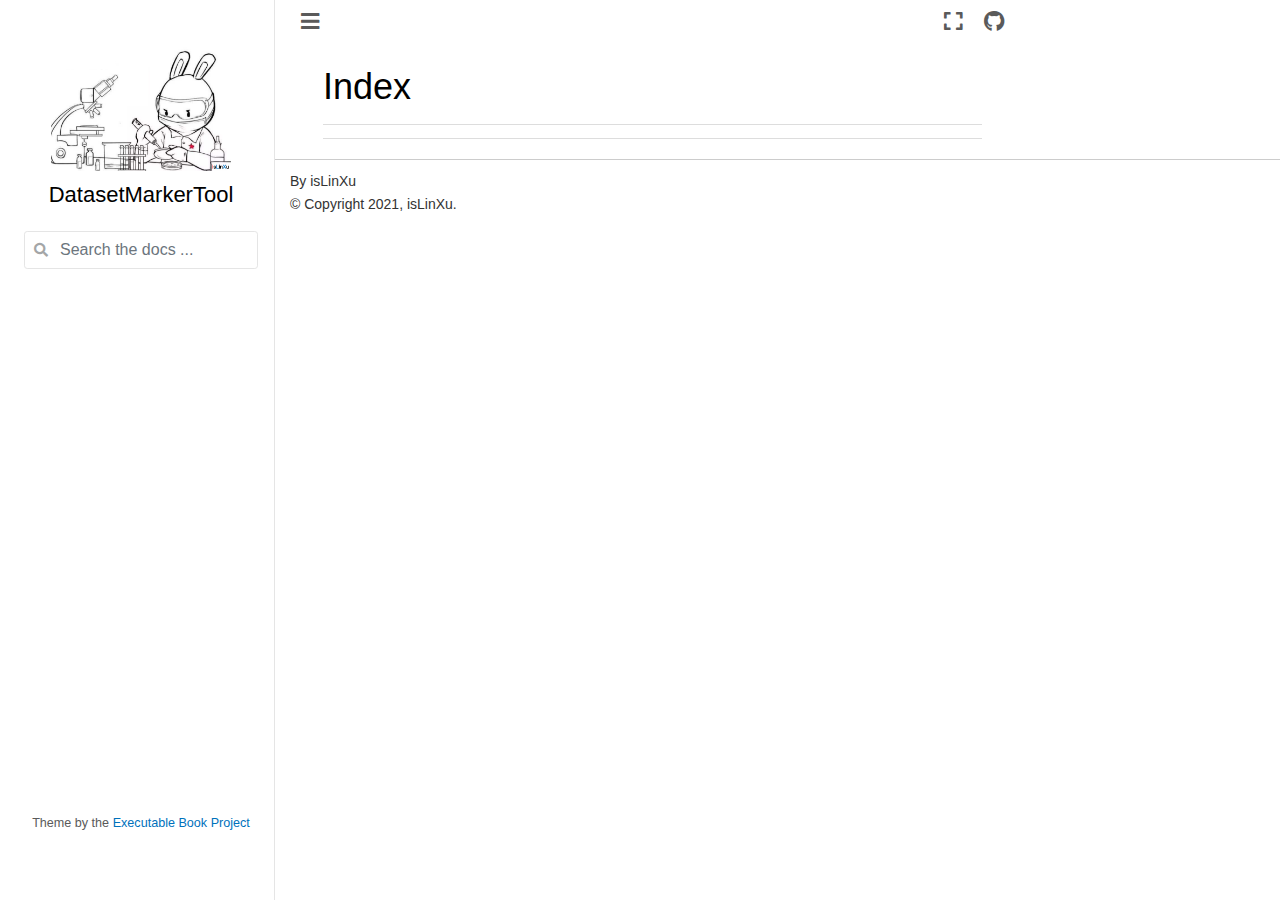
==== commit e99ff488: "update docs" ====
--- a/docs/genindex.html
+++ b/docs/genindex.html
@@ -21,8 +21,7 @@
 
     <link rel="stylesheet" type="text/css" href="_static/pygments.css" />
     <link rel="stylesheet" href="_static/styles/sphinx-book-theme.css?digest=5115cc725059bd94278eecd172e13a965bf8f5a9" type="text/css" />
-    <link rel="stylesheet" type="text/css" href="_static/mystnb.css" />
-    <link rel="stylesheet" type="text/css" href="_static/togglebutton.css" />
+    <link rel="stylesheet" type="text/css" href="_static/mystnb.4510f1fc1dee50b3e5859aac5469c37c29e427902b24a333a5f9fcb2f0b3ac41.css" />
     <link rel="stylesheet" type="text/css" href="_static/plot_directive.css" />
     
   <!-- Pre-loaded scripts that we'll load fully later -->
@@ -32,12 +31,7 @@
     <script src="_static/jquery.js"></script>
     <script src="_static/underscore.js"></script>
     <script src="_static/doctools.js"></script>
-    <script>let toggleHintShow = 'Click to show';</script>
-    <script>let toggleHintHide = 'Click to hide';</script>
-    <script>let toggleOpenOnPrint = 'true';</script>
-    <script src="_static/togglebutton.js"></script>
     <script src="_static/scripts/sphinx-book-theme.js?digest=9c920249402e914e316237a7dbc6769907cce411"></script>
-    <script>var togglebuttonSelector = '.toggle, .admonition.dropdown, .tag_hide_input div.cell_input, .tag_hide-input div.cell_input, .tag_hide_output div.cell_output, .tag_hide-output div.cell_output, .tag_hide_cell.cell, .tag_hide-cell.cell';</script>
     <link rel="shortcut icon" href="_static/panda.png"/>
     <link rel="index" title="Index" href="#" />
     <link rel="search" title="Search" href="search.html" />
@@ -164,7 +158,7 @@
   <div class="menu-dropdown__content">
     <ul>
       <li>
-        <a href="https://github.com/isLinXu/survey-read-notes"
+        <a href="https://github.com/isLinXu/DatasetMarkerTool"
    class="headerbtn"
    data-toggle="tooltip"
 data-placement="left"
@@ -181,7 +175,7 @@
       </li>
       
       <li>
-        <a href="https://github.com/isLinXu/survey-read-notes/issues/new?title=Issue%20on%20page%20%2Fgenindex.html&body=Your%20issue%20content%20here."
+        <a href="https://github.com/isLinXu/DatasetMarkerTool/issues/new?title=Issue%20on%20page%20%2Fgenindex.html&body=Your%20issue%20content%20here."
    class="headerbtn"
    data-toggle="tooltip"
 data-placement="left"
--- a/docs/_static/pygments.css
+++ b/docs/_static/pygments.css
@@ -54,7 +54,6 @@
 .highlight .nt { color: #204a87; font-weight: bold } /* Name.Tag */
 .highlight .nv { color: #000000 } /* Name.Variable */
 .highlight .ow { color: #204a87; font-weight: bold } /* Operator.Word */
-.highlight .pm { color: #000000; font-weight: bold } /* Punctuation.Marker */
 .highlight .w { color: #f8f8f8 } /* Text.Whitespace */
 .highlight .mb { color: #0000cf; font-weight: bold } /* Literal.Number.Bin */
 .highlight .mf { color: #0000cf; font-weight: bold } /* Literal.Number.Float */
--- a/docs/_static/mystnb.4510f1fc1dee50b3e5859aac5469c37c29e427902b24a333a5f9fcb2f0b3ac41.css
+++ b/docs/_static/mystnb.4510f1fc1dee50b3e5859aac5469c37c29e427902b24a333a5f9fcb2f0b3ac41.css
@@ -0,0 +1,2342 @@
+/* Variables */
+:root {
+  --mystnb-source-bg-color: #f7f7f7;
+  --mystnb-stdout-bg-color: #fcfcfc;
+  --mystnb-stderr-bg-color: #fdd;
+  --mystnb-traceback-bg-color: #fcfcfc;
+  --mystnb-source-border-color: #ccc;
+  --mystnb-source-margin-color: green;
+  --mystnb-stdout-border-color: #f7f7f7;
+  --mystnb-stderr-border-color: #f7f7f7;
+  --mystnb-traceback-border-color: #ffd6d6;
+  --mystnb-hide-prompt-opacity: 70%;
+  --mystnb-source-border-radius: .4em;
+  --mystnb-source-border-width: 1px;
+}
+
+/* Whole cell */
+div.container.cell {
+  padding-left: 0;
+  margin-bottom: 1em;
+}
+
+/* Removing all background formatting so we can control at the div level */
+.cell_input div.highlight,
+.cell_output pre,
+.cell_input pre,
+.cell_output .output {
+  border: none;
+  box-shadow: none;
+}
+
+.cell_output .output pre,
+.cell_input pre {
+  margin: 0px;
+}
+
+/* Input cells */
+div.cell div.cell_input,
+div.cell details.above-input>summary {
+  padding-left: 0em;
+  padding-right: 0em;
+  border: var(--mystnb-source-border-width) var(--mystnb-source-border-color) solid;
+  background-color: var(--mystnb-source-bg-color);
+  border-left-color: var(--mystnb-source-margin-color);
+  border-left-width: medium;
+  border-radius: var(--mystnb-source-border-radius);
+}
+
+div.cell_input>div,
+div.cell_output div.output>div.highlight {
+  margin: 0em !important;
+  border: none !important;
+}
+
+/* All cell outputs */
+.cell_output {
+  padding-left: 1em;
+  padding-right: 0em;
+  margin-top: 1em;
+}
+
+/* Text outputs from cells */
+.cell_output .output.text_plain,
+.cell_output .output.traceback,
+.cell_output .output.stream,
+.cell_output .output.stderr {
+  margin-top: 1em;
+  margin-bottom: 0em;
+  box-shadow: none;
+}
+
+.cell_output .output.text_plain,
+.cell_output .output.stream {
+  background: var(--mystnb-stdout-bg-color);
+  border: 1px solid var(--mystnb-stdout-border-color);
+}
+
+.cell_output .output.stderr {
+  background: var(--mystnb-stderr-bg-color);
+  border: 1px solid var(--mystnb-stderr-border-color);
+}
+
+.cell_output .output.traceback {
+  background: var(--mystnb-traceback-bg-color);
+  border: 1px solid var(--mystnb-traceback-border-color);
+}
+
+/* Collapsible cell content */
+div.cell details.above-input div.cell_input {
+  border-top-left-radius: 0;
+  border-top-right-radius: 0;
+  border-top: var(--mystnb-source-border-width) var(--mystnb-source-border-color) dashed;
+}
+
+div.cell div.cell_input.above-output-prompt {
+  border-bottom-left-radius: 0;
+  border-bottom-right-radius: 0;
+}
+
+div.cell details.above-input>summary {
+  border-bottom-left-radius: 0;
+  border-bottom-right-radius: 0;
+  border-bottom: var(--mystnb-source-border-width) var(--mystnb-source-border-color) dashed;
+  padding-left: 1em;
+  margin-bottom: 0;
+}
+
+div.cell details.above-output>summary {
+  background-color: var(--mystnb-source-bg-color);
+  padding-left: 1em;
+  padding-right: 0em;
+  border: var(--mystnb-source-border-width) var(--mystnb-source-border-color) solid;
+  border-radius: var(--mystnb-source-border-radius);
+  border-left-color: var(--mystnb-source-margin-color);
+  border-left-width: medium;
+}
+
+div.cell details.below-input>summary {
+  background-color: var(--mystnb-source-bg-color);
+  padding-left: 1em;
+  padding-right: 0em;
+  border: var(--mystnb-source-border-width) var(--mystnb-source-border-color) solid;
+  border-top: none;
+  border-bottom-left-radius: var(--mystnb-source-border-radius);
+  border-bottom-right-radius: var(--mystnb-source-border-radius);
+  border-left-color: var(--mystnb-source-margin-color);
+  border-left-width: medium;
+}
+
+div.cell details.hide>summary>span {
+  opacity: var(--mystnb-hide-prompt-opacity);
+}
+
+div.cell details.hide[open]>summary>span.collapsed {
+  display: none;
+}
+
+div.cell details.hide:not([open])>summary>span.expanded {
+  display: none;
+}
+
+@keyframes collapsed-fade-in {
+  0% {
+    opacity: 0;
+  }
+
+  100% {
+    opacity: 1;
+  }
+}
+div.cell details.hide[open]>summary~* {
+  -moz-animation: collapsed-fade-in 0.3s ease-in-out;
+  -webkit-animation: collapsed-fade-in 0.3s ease-in-out;
+  animation: collapsed-fade-in 0.3s ease-in-out;
+}
+
+/* Math align to the left */
+.cell_output .MathJax_Display {
+  text-align: left !important;
+}
+
+/* Pandas tables. Pulled from the Jupyter / nbsphinx CSS */
+div.cell_output table {
+  border: none;
+  border-collapse: collapse;
+  border-spacing: 0;
+  color: black;
+  font-size: 1em;
+  table-layout: fixed;
+}
+
+div.cell_output thead {
+  border-bottom: 1px solid black;
+  vertical-align: bottom;
+}
+
+div.cell_output tr,
+div.cell_output th,
+div.cell_output td {
+  text-align: right;
+  vertical-align: middle;
+  padding: 0.5em 0.5em;
+  line-height: normal;
+  white-space: normal;
+  max-width: none;
+  border: none;
+}
+
+div.cell_output th {
+  font-weight: bold;
+}
+
+div.cell_output tbody tr:nth-child(odd) {
+  background: #f5f5f5;
+}
+
+div.cell_output tbody tr:hover {
+  background: rgba(66, 165, 245, 0.2);
+}
+
+/** source code line numbers **/
+span.linenos {
+  opacity: 0.5;
+}
+
+/* Inline text from `paste` operation */
+
+span.pasted-text {
+  font-weight: bold;
+}
+
+span.pasted-inline img {
+  max-height: 2em;
+}
+
+tbody span.pasted-inline img {
+  max-height: none;
+}
+
+/* Font colors for translated ANSI escape sequences
+Color values are copied from Jupyter Notebook
+https://github.com/jupyter/notebook/blob/52581f8eda9b319eb0390ac77fe5903c38f81e3e/notebook/static/notebook/less/ansicolors.less#L14-L21
+Background colors from
+https://nbsphinx.readthedocs.io/en/latest/code-cells.html#ANSI-Colors
+*/
+div.highlight .-Color-Bold {
+  font-weight: bold;
+}
+
+div.highlight .-Color[class*=-Black] {
+  color: #3E424D
+}
+
+div.highlight .-Color[class*=-Red] {
+  color: #E75C58
+}
+
+div.highlight .-Color[class*=-Green] {
+  color: #00A250
+}
+
+div.highlight .-Color[class*=-Yellow] {
+  color: #DDB62B
+}
+
+div.highlight .-Color[class*=-Blue] {
+  color: #208FFB
+}
+
+div.highlight .-Color[class*=-Magenta] {
+  color: #D160C4
+}
+
+div.highlight .-Color[class*=-Cyan] {
+  color: #60C6C8
+}
+
+div.highlight .-Color[class*=-White] {
+  color: #C5C1B4
+}
+
+div.highlight .-Color[class*=-BGBlack] {
+  background-color: #3E424D
+}
+
+div.highlight .-Color[class*=-BGRed] {
+  background-color: #E75C58
+}
+
+div.highlight .-Color[class*=-BGGreen] {
+  background-color: #00A250
+}
+
+div.highlight .-Color[class*=-BGYellow] {
+  background-color: #DDB62B
+}
+
+div.highlight .-Color[class*=-BGBlue] {
+  background-color: #208FFB
+}
+
+div.highlight .-Color[class*=-BGMagenta] {
+  background-color: #D160C4
+}
+
+div.highlight .-Color[class*=-BGCyan] {
+  background-color: #60C6C8
+}
+
+div.highlight .-Color[class*=-BGWhite] {
+  background-color: #C5C1B4
+}
+
+/* Font colors for 8-bit ANSI */
+
+div.highlight .-Color[class*=-C0] {
+  color: #000000
+}
+
+div.highlight .-Color[class*=-BGC0] {
+  background-color: #000000
+}
+
+div.highlight .-Color[class*=-C1] {
+  color: #800000
+}
+
+div.highlight .-Color[class*=-BGC1] {
+  background-color: #800000
+}
+
+div.highlight .-Color[class*=-C2] {
+  color: #008000
+}
+
+div.highlight .-Color[class*=-BGC2] {
+  background-color: #008000
+}
+
+div.highlight .-Color[class*=-C3] {
+  color: #808000
+}
+
+div.highlight .-Color[class*=-BGC3] {
+  background-color: #808000
+}
+
+div.highlight .-Color[class*=-C4] {
+  color: #000080
+}
+
+div.highlight .-Color[class*=-BGC4] {
+  background-color: #000080
+}
+
+div.highlight .-Color[class*=-C5] {
+  color: #800080
+}
+
+div.highlight .-Color[class*=-BGC5] {
+  background-color: #800080
+}
+
+div.highlight .-Color[class*=-C6] {
+  color: #008080
+}
+
+div.highlight .-Color[class*=-BGC6] {
+  background-color: #008080
+}
+
+div.highlight .-Color[class*=-C7] {
+  color: #C0C0C0
+}
+
+div.highlight .-Color[class*=-BGC7] {
+  background-color: #C0C0C0
+}
+
+div.highlight .-Color[class*=-C8] {
+  color: #808080
+}
+
+div.highlight .-Color[class*=-BGC8] {
+  background-color: #808080
+}
+
+div.highlight .-Color[class*=-C9] {
+  color: #FF0000
+}
+
+div.highlight .-Color[class*=-BGC9] {
+  background-color: #FF0000
+}
+
+div.highlight .-Color[class*=-C10] {
+  color: #00FF00
+}
+
+div.highlight .-Color[class*=-BGC10] {
+  background-color: #00FF00
+}
+
+div.highlight .-Color[class*=-C11] {
+  color: #FFFF00
+}
+
+div.highlight .-Color[class*=-BGC11] {
+  background-color: #FFFF00
+}
+
+div.highlight .-Color[class*=-C12] {
+  color: #0000FF
+}
+
+div.highlight .-Color[class*=-BGC12] {
+  background-color: #0000FF
+}
+
+div.highlight .-Color[class*=-C13] {
+  color: #FF00FF
+}
+
+div.highlight .-Color[class*=-BGC13] {
+  background-color: #FF00FF
+}
+
+div.highlight .-Color[class*=-C14] {
+  color: #00FFFF
+}
+
+div.highlight .-Color[class*=-BGC14] {
+  background-color: #00FFFF
+}
+
+div.highlight .-Color[class*=-C15] {
+  color: #FFFFFF
+}
+
+div.highlight .-Color[class*=-BGC15] {
+  background-color: #FFFFFF
+}
+
+div.highlight .-Color[class*=-C16] {
+  color: #000000
+}
+
+div.highlight .-Color[class*=-BGC16] {
+  background-color: #000000
+}
+
+div.highlight .-Color[class*=-C17] {
+  color: #00005F
+}
+
+div.highlight .-Color[class*=-BGC17] {
+  background-color: #00005F
+}
+
+div.highlight .-Color[class*=-C18] {
+  color: #000087
+}
+
+div.highlight .-Color[class*=-BGC18] {
+  background-color: #000087
+}
+
+div.highlight .-Color[class*=-C19] {
+  color: #0000AF
+}
+
+div.highlight .-Color[class*=-BGC19] {
+  background-color: #0000AF
+}
+
+div.highlight .-Color[class*=-C20] {
+  color: #0000D7
+}
+
+div.highlight .-Color[class*=-BGC20] {
+  background-color: #0000D7
+}
+
+div.highlight .-Color[class*=-C21] {
+  color: #0000FF
+}
+
+div.highlight .-Color[class*=-BGC21] {
+  background-color: #0000FF
+}
+
+div.highlight .-Color[class*=-C22] {
+  color: #005F00
+}
+
+div.highlight .-Color[class*=-BGC22] {
+  background-color: #005F00
+}
+
+div.highlight .-Color[class*=-C23] {
+  color: #005F5F
+}
+
+div.highlight .-Color[class*=-BGC23] {
+  background-color: #005F5F
+}
+
+div.highlight .-Color[class*=-C24] {
+  color: #005F87
+}
+
+div.highlight .-Color[class*=-BGC24] {
+  background-color: #005F87
+}
+
+div.highlight .-Color[class*=-C25] {
+  color: #005FAF
+}
+
+div.highlight .-Color[class*=-BGC25] {
+  background-color: #005FAF
+}
+
+div.highlight .-Color[class*=-C26] {
+  color: #005FD7
+}
+
+div.highlight .-Color[class*=-BGC26] {
+  background-color: #005FD7
+}
+
+div.highlight .-Color[class*=-C27] {
+  color: #005FFF
+}
+
+div.highlight .-Color[class*=-BGC27] {
+  background-color: #005FFF
+}
+
+div.highlight .-Color[class*=-C28] {
+  color: #008700
+}
+
+div.highlight .-Color[class*=-BGC28] {
+  background-color: #008700
+}
+
+div.highlight .-Color[class*=-C29] {
+  color: #00875F
+}
+
+div.highlight .-Color[class*=-BGC29] {
+  background-color: #00875F
+}
+
+div.highlight .-Color[class*=-C30] {
+  color: #008787
+}
+
+div.highlight .-Color[class*=-BGC30] {
+  background-color: #008787
+}
+
+div.highlight .-Color[class*=-C31] {
+  color: #0087AF
+}
+
+div.highlight .-Color[class*=-BGC31] {
+  background-color: #0087AF
+}
+
+div.highlight .-Color[class*=-C32] {
+  color: #0087D7
+}
+
+div.highlight .-Color[class*=-BGC32] {
+  background-color: #0087D7
+}
+
+div.highlight .-Color[class*=-C33] {
+  color: #0087FF
+}
+
+div.highlight .-Color[class*=-BGC33] {
+  background-color: #0087FF
+}
+
+div.highlight .-Color[class*=-C34] {
+  color: #00AF00
+}
+
+div.highlight .-Color[class*=-BGC34] {
+  background-color: #00AF00
+}
+
+div.highlight .-Color[class*=-C35] {
+  color: #00AF5F
+}
+
+div.highlight .-Color[class*=-BGC35] {
+  background-color: #00AF5F
+}
+
+div.highlight .-Color[class*=-C36] {
+  color: #00AF87
+}
+
+div.highlight .-Color[class*=-BGC36] {
+  background-color: #00AF87
+}
+
+div.highlight .-Color[class*=-C37] {
+  color: #00AFAF
+}
+
+div.highlight .-Color[class*=-BGC37] {
+  background-color: #00AFAF
+}
+
+div.highlight .-Color[class*=-C38] {
+  color: #00AFD7
+}
+
+div.highlight .-Color[class*=-BGC38] {
+  background-color: #00AFD7
+}
+
+div.highlight .-Color[class*=-C39] {
+  color: #00AFFF
+}
+
+div.highlight .-Color[class*=-BGC39] {
+  background-color: #00AFFF
+}
+
+div.highlight .-Color[class*=-C40] {
+  color: #00D700
+}
+
+div.highlight .-Color[class*=-BGC40] {
+  background-color: #00D700
+}
+
+div.highlight .-Color[class*=-C41] {
+  color: #00D75F
+}
+
+div.highlight .-Color[class*=-BGC41] {
+  background-color: #00D75F
+}
+
+div.highlight .-Color[class*=-C42] {
+  color: #00D787
+}
+
+div.highlight .-Color[class*=-BGC42] {
+  background-color: #00D787
+}
+
+div.highlight .-Color[class*=-C43] {
+  color: #00D7AF
+}
+
+div.highlight .-Color[class*=-BGC43] {
+  background-color: #00D7AF
+}
+
+div.highlight .-Color[class*=-C44] {
+  color: #00D7D7
+}
+
+div.highlight .-Color[class*=-BGC44] {
+  background-color: #00D7D7
+}
+
+div.highlight .-Color[class*=-C45] {
+  color: #00D7FF
+}
+
+div.highlight .-Color[class*=-BGC45] {
+  background-color: #00D7FF
+}
+
+div.highlight .-Color[class*=-C46] {
+  color: #00FF00
+}
+
+div.highlight .-Color[class*=-BGC46] {
+  background-color: #00FF00
+}
+
+div.highlight .-Color[class*=-C47] {
+  color: #00FF5F
+}
+
+div.highlight .-Color[class*=-BGC47] {
+  background-color: #00FF5F
+}
+
+div.highlight .-Color[class*=-C48] {
+  color: #00FF87
+}
+
+div.highlight .-Color[class*=-BGC48] {
+  background-color: #00FF87
+}
+
+div.highlight .-Color[class*=-C49] {
+  color: #00FFAF
+}
+
+div.highlight .-Color[class*=-BGC49] {
+  background-color: #00FFAF
+}
+
+div.highlight .-Color[class*=-C50] {
+  color: #00FFD7
+}
+
+div.highlight .-Color[class*=-BGC50] {
+  background-color: #00FFD7
+}
+
+div.highlight .-Color[class*=-C51] {
+  color: #00FFFF
+}
+
+div.highlight .-Color[class*=-BGC51] {
+  background-color: #00FFFF
+}
+
+div.highlight .-Color[class*=-C52] {
+  color: #5F0000
+}
+
+div.highlight .-Color[class*=-BGC52] {
+  background-color: #5F0000
+}
+
+div.highlight .-Color[class*=-C53] {
+  color: #5F005F
+}
+
+div.highlight .-Color[class*=-BGC53] {
+  background-color: #5F005F
+}
+
+div.highlight .-Color[class*=-C54] {
+  color: #5F0087
+}
+
+div.highlight .-Color[class*=-BGC54] {
+  background-color: #5F0087
+}
+
+div.highlight .-Color[class*=-C55] {
+  color: #5F00AF
+}
+
+div.highlight .-Color[class*=-BGC55] {
+  background-color: #5F00AF
+}
+
+div.highlight .-Color[class*=-C56] {
+  color: #5F00D7
+}
+
+div.highlight .-Color[class*=-BGC56] {
+  background-color: #5F00D7
+}
+
+div.highlight .-Color[class*=-C57] {
+  color: #5F00FF
+}
+
+div.highlight .-Color[class*=-BGC57] {
+  background-color: #5F00FF
+}
+
+div.highlight .-Color[class*=-C58] {
+  color: #5F5F00
+}
+
+div.highlight .-Color[class*=-BGC58] {
+  background-color: #5F5F00
+}
+
+div.highlight .-Color[class*=-C59] {
+  color: #5F5F5F
+}
+
+div.highlight .-Color[class*=-BGC59] {
+  background-color: #5F5F5F
+}
+
+div.highlight .-Color[class*=-C60] {
+  color: #5F5F87
+}
+
+div.highlight .-Color[class*=-BGC60] {
+  background-color: #5F5F87
+}
+
+div.highlight .-Color[class*=-C61] {
+  color: #5F5FAF
+}
+
+div.highlight .-Color[class*=-BGC61] {
+  background-color: #5F5FAF
+}
+
+div.highlight .-Color[class*=-C62] {
+  color: #5F5FD7
+}
+
+div.highlight .-Color[class*=-BGC62] {
+  background-color: #5F5FD7
+}
+
+div.highlight .-Color[class*=-C63] {
+  color: #5F5FFF
+}
+
+div.highlight .-Color[class*=-BGC63] {
+  background-color: #5F5FFF
+}
+
+div.highlight .-Color[class*=-C64] {
+  color: #5F8700
+}
+
+div.highlight .-Color[class*=-BGC64] {
+  background-color: #5F8700
+}
+
+div.highlight .-Color[class*=-C65] {
+  color: #5F875F
+}
+
+div.highlight .-Color[class*=-BGC65] {
+  background-color: #5F875F
+}
+
+div.highlight .-Color[class*=-C66] {
+  color: #5F8787
+}
+
+div.highlight .-Color[class*=-BGC66] {
+  background-color: #5F8787
+}
+
+div.highlight .-Color[class*=-C67] {
+  color: #5F87AF
+}
+
+div.highlight .-Color[class*=-BGC67] {
+  background-color: #5F87AF
+}
+
+div.highlight .-Color[class*=-C68] {
+  color: #5F87D7
+}
+
+div.highlight .-Color[class*=-BGC68] {
+  background-color: #5F87D7
+}
+
+div.highlight .-Color[class*=-C69] {
+  color: #5F87FF
+}
+
+div.highlight .-Color[class*=-BGC69] {
+  background-color: #5F87FF
+}
+
+div.highlight .-Color[class*=-C70] {
+  color: #5FAF00
+}
+
+div.highlight .-Color[class*=-BGC70] {
+  background-color: #5FAF00
+}
+
+div.highlight .-Color[class*=-C71] {
+  color: #5FAF5F
+}
+
+div.highlight .-Color[class*=-BGC71] {
+  background-color: #5FAF5F
+}
+
+div.highlight .-Color[class*=-C72] {
+  color: #5FAF87
+}
+
+div.highlight .-Color[class*=-BGC72] {
+  background-color: #5FAF87
+}
+
+div.highlight .-Color[class*=-C73] {
+  color: #5FAFAF
+}
+
+div.highlight .-Color[class*=-BGC73] {
+  background-color: #5FAFAF
+}
+
+div.highlight .-Color[class*=-C74] {
+  color: #5FAFD7
+}
+
+div.highlight .-Color[class*=-BGC74] {
+  background-color: #5FAFD7
+}
+
+div.highlight .-Color[class*=-C75] {
+  color: #5FAFFF
+}
+
+div.highlight .-Color[class*=-BGC75] {
+  background-color: #5FAFFF
+}
+
+div.highlight .-Color[class*=-C76] {
+  color: #5FD700
+}
+
+div.highlight .-Color[class*=-BGC76] {
+  background-color: #5FD700
+}
+
+div.highlight .-Color[class*=-C77] {
+  color: #5FD75F
+}
+
+div.highlight .-Color[class*=-BGC77] {
+  background-color: #5FD75F
+}
+
+div.highlight .-Color[class*=-C78] {
+  color: #5FD787
+}
+
+div.highlight .-Color[class*=-BGC78] {
+  background-color: #5FD787
+}
+
+div.highlight .-Color[class*=-C79] {
+  color: #5FD7AF
+}
+
+div.highlight .-Color[class*=-BGC79] {
+  background-color: #5FD7AF
+}
+
+div.highlight .-Color[class*=-C80] {
+  color: #5FD7D7
+}
+
+div.highlight .-Color[class*=-BGC80] {
+  background-color: #5FD7D7
+}
+
+div.highlight .-Color[class*=-C81] {
+  color: #5FD7FF
+}
+
+div.highlight .-Color[class*=-BGC81] {
+  background-color: #5FD7FF
+}
+
+div.highlight .-Color[class*=-C82] {
+  color: #5FFF00
+}
+
+div.highlight .-Color[class*=-BGC82] {
+  background-color: #5FFF00
+}
+
+div.highlight .-Color[class*=-C83] {
+  color: #5FFF5F
+}
+
+div.highlight .-Color[class*=-BGC83] {
+  background-color: #5FFF5F
+}
+
+div.highlight .-Color[class*=-C84] {
+  color: #5FFF87
+}
+
+div.highlight .-Color[class*=-BGC84] {
+  background-color: #5FFF87
+}
+
+div.highlight .-Color[class*=-C85] {
+  color: #5FFFAF
+}
+
+div.highlight .-Color[class*=-BGC85] {
+  background-color: #5FFFAF
+}
+
+div.highlight .-Color[class*=-C86] {
+  color: #5FFFD7
+}
+
+div.highlight .-Color[class*=-BGC86] {
+  background-color: #5FFFD7
+}
+
+div.highlight .-Color[class*=-C87] {
+  color: #5FFFFF
+}
+
+div.highlight .-Color[class*=-BGC87] {
+  background-color: #5FFFFF
+}
+
+div.highlight .-Color[class*=-C88] {
+  color: #870000
+}
+
+div.highlight .-Color[class*=-BGC88] {
+  background-color: #870000
+}
+
+div.highlight .-Color[class*=-C89] {
+  color: #87005F
+}
+
+div.highlight .-Color[class*=-BGC89] {
+  background-color: #87005F
+}
+
+div.highlight .-Color[class*=-C90] {
+  color: #870087
+}
+
+div.highlight .-Color[class*=-BGC90] {
+  background-color: #870087
+}
+
+div.highlight .-Color[class*=-C91] {
+  color: #8700AF
+}
+
+div.highlight .-Color[class*=-BGC91] {
+  background-color: #8700AF
+}
+
+div.highlight .-Color[class*=-C92] {
+  color: #8700D7
+}
+
+div.highlight .-Color[class*=-BGC92] {
+  background-color: #8700D7
+}
+
+div.highlight .-Color[class*=-C93] {
+  color: #8700FF
+}
+
+div.highlight .-Color[class*=-BGC93] {
+  background-color: #8700FF
+}
+
+div.highlight .-Color[class*=-C94] {
+  color: #875F00
+}
+
+div.highlight .-Color[class*=-BGC94] {
+  background-color: #875F00
+}
+
+div.highlight .-Color[class*=-C95] {
+  color: #875F5F
+}
+
+div.highlight .-Color[class*=-BGC95] {
+  background-color: #875F5F
+}
+
+div.highlight .-Color[class*=-C96] {
+  color: #875F87
+}
+
+div.highlight .-Color[class*=-BGC96] {
+  background-color: #875F87
+}
+
+div.highlight .-Color[class*=-C97] {
+  color: #875FAF
+}
+
+div.highlight .-Color[class*=-BGC97] {
+  background-color: #875FAF
+}
+
+div.highlight .-Color[class*=-C98] {
+  color: #875FD7
+}
+
+div.highlight .-Color[class*=-BGC98] {
+  background-color: #875FD7
+}
+
+div.highlight .-Color[class*=-C99] {
+  color: #875FFF
+}
+
+div.highlight .-Color[class*=-BGC99] {
+  background-color: #875FFF
+}
+
+div.highlight .-Color[class*=-C100] {
+  color: #878700
+}
+
+div.highlight .-Color[class*=-BGC100] {
+  background-color: #878700
+}
+
+div.highlight .-Color[class*=-C101] {
+  color: #87875F
+}
+
+div.highlight .-Color[class*=-BGC101] {
+  background-color: #87875F
+}
+
+div.highlight .-Color[class*=-C102] {
+  color: #878787
+}
+
+div.highlight .-Color[class*=-BGC102] {
+  background-color: #878787
+}
+
+div.highlight .-Color[class*=-C103] {
+  color: #8787AF
+}
+
+div.highlight .-Color[class*=-BGC103] {
+  background-color: #8787AF
+}
+
+div.highlight .-Color[class*=-C104] {
+  color: #8787D7
+}
+
+div.highlight .-Color[class*=-BGC104] {
+  background-color: #8787D7
+}
+
+div.highlight .-Color[class*=-C105] {
+  color: #8787FF
+}
+
+div.highlight .-Color[class*=-BGC105] {
+  background-color: #8787FF
+}
+
+div.highlight .-Color[class*=-C106] {
+  color: #87AF00
+}
+
+div.highlight .-Color[class*=-BGC106] {
+  background-color: #87AF00
+}
+
+div.highlight .-Color[class*=-C107] {
+  color: #87AF5F
+}
+
+div.highlight .-Color[class*=-BGC107] {
+  background-color: #87AF5F
+}
+
+div.highlight .-Color[class*=-C108] {
+  color: #87AF87
+}
+
+div.highlight .-Color[class*=-BGC108] {
+  background-color: #87AF87
+}
+
+div.highlight .-Color[class*=-C109] {
+  color: #87AFAF
+}
+
+div.highlight .-Color[class*=-BGC109] {
+  background-color: #87AFAF
+}
+
+div.highlight .-Color[class*=-C110] {
+  color: #87AFD7
+}
+
+div.highlight .-Color[class*=-BGC110] {
+  background-color: #87AFD7
+}
+
+div.highlight .-Color[class*=-C111] {
+  color: #87AFFF
+}
+
+div.highlight .-Color[class*=-BGC111] {
+  background-color: #87AFFF
+}
+
+div.highlight .-Color[class*=-C112] {
+  color: #87D700
+}
+
+div.highlight .-Color[class*=-BGC112] {
+  background-color: #87D700
+}
+
+div.highlight .-Color[class*=-C113] {
+  color: #87D75F
+}
+
+div.highlight .-Color[class*=-BGC113] {
+  background-color: #87D75F
+}
+
+div.highlight .-Color[class*=-C114] {
+  color: #87D787
+}
+
+div.highlight .-Color[class*=-BGC114] {
+  background-color: #87D787
+}
+
+div.highlight .-Color[class*=-C115] {
+  color: #87D7AF
+}
+
+div.highlight .-Color[class*=-BGC115] {
+  background-color: #87D7AF
+}
+
+div.highlight .-Color[class*=-C116] {
+  color: #87D7D7
+}
+
+div.highlight .-Color[class*=-BGC116] {
+  background-color: #87D7D7
+}
+
+div.highlight .-Color[class*=-C117] {
+  color: #87D7FF
+}
+
+div.highlight .-Color[class*=-BGC117] {
+  background-color: #87D7FF
+}
+
+div.highlight .-Color[class*=-C118] {
+  color: #87FF00
+}
+
+div.highlight .-Color[class*=-BGC118] {
+  background-color: #87FF00
+}
+
+div.highlight .-Color[class*=-C119] {
+  color: #87FF5F
+}
+
+div.highlight .-Color[class*=-BGC119] {
+  background-color: #87FF5F
+}
+
+div.highlight .-Color[class*=-C120] {
+  color: #87FF87
+}
+
+div.highlight .-Color[class*=-BGC120] {
+  background-color: #87FF87
+}
+
+div.highlight .-Color[class*=-C121] {
+  color: #87FFAF
+}
+
+div.highlight .-Color[class*=-BGC121] {
+  background-color: #87FFAF
+}
+
+div.highlight .-Color[class*=-C122] {
+  color: #87FFD7
+}
+
+div.highlight .-Color[class*=-BGC122] {
+  background-color: #87FFD7
+}
+
+div.highlight .-Color[class*=-C123] {
+  color: #87FFFF
+}
+
+div.highlight .-Color[class*=-BGC123] {
+  background-color: #87FFFF
+}
+
+div.highlight .-Color[class*=-C124] {
+  color: #AF0000
+}
+
+div.highlight .-Color[class*=-BGC124] {
+  background-color: #AF0000
+}
+
+div.highlight .-Color[class*=-C125] {
+  color: #AF005F
+}
+
+div.highlight .-Color[class*=-BGC125] {
+  background-color: #AF005F
+}
+
+div.highlight .-Color[class*=-C126] {
+  color: #AF0087
+}
+
+div.highlight .-Color[class*=-BGC126] {
+  background-color: #AF0087
+}
+
+div.highlight .-Color[class*=-C127] {
+  color: #AF00AF
+}
+
+div.highlight .-Color[class*=-BGC127] {
+  background-color: #AF00AF
+}
+
+div.highlight .-Color[class*=-C128] {
+  color: #AF00D7
+}
+
+div.highlight .-Color[class*=-BGC128] {
+  background-color: #AF00D7
+}
+
+div.highlight .-Color[class*=-C129] {
+  color: #AF00FF
+}
+
+div.highlight .-Color[class*=-BGC129] {
+  background-color: #AF00FF
+}
+
+div.highlight .-Color[class*=-C130] {
+  color: #AF5F00
+}
+
+div.highlight .-Color[class*=-BGC130] {
+  background-color: #AF5F00
+}
+
+div.highlight .-Color[class*=-C131] {
+  color: #AF5F5F
+}
+
+div.highlight .-Color[class*=-BGC131] {
+  background-color: #AF5F5F
+}
+
+div.highlight .-Color[class*=-C132] {
+  color: #AF5F87
+}
+
+div.highlight .-Color[class*=-BGC132] {
+  background-color: #AF5F87
+}
+
+div.highlight .-Color[class*=-C133] {
+  color: #AF5FAF
+}
+
+div.highlight .-Color[class*=-BGC133] {
+  background-color: #AF5FAF
+}
+
+div.highlight .-Color[class*=-C134] {
+  color: #AF5FD7
+}
+
+div.highlight .-Color[class*=-BGC134] {
+  background-color: #AF5FD7
+}
+
+div.highlight .-Color[class*=-C135] {
+  color: #AF5FFF
+}
+
+div.highlight .-Color[class*=-BGC135] {
+  background-color: #AF5FFF
+}
+
+div.highlight .-Color[class*=-C136] {
+  color: #AF8700
+}
+
+div.highlight .-Color[class*=-BGC136] {
+  background-color: #AF8700
+}
+
+div.highlight .-Color[class*=-C137] {
+  color: #AF875F
+}
+
+div.highlight .-Color[class*=-BGC137] {
+  background-color: #AF875F
+}
+
+div.highlight .-Color[class*=-C138] {
+  color: #AF8787
+}
+
+div.highlight .-Color[class*=-BGC138] {
+  background-color: #AF8787
+}
+
+div.highlight .-Color[class*=-C139] {
+  color: #AF87AF
+}
+
+div.highlight .-Color[class*=-BGC139] {
+  background-color: #AF87AF
+}
+
+div.highlight .-Color[class*=-C140] {
+  color: #AF87D7
+}
+
+div.highlight .-Color[class*=-BGC140] {
+  background-color: #AF87D7
+}
+
+div.highlight .-Color[class*=-C141] {
+  color: #AF87FF
+}
+
+div.highlight .-Color[class*=-BGC141] {
+  background-color: #AF87FF
+}
+
+div.highlight .-Color[class*=-C142] {
+  color: #AFAF00
+}
+
+div.highlight .-Color[class*=-BGC142] {
+  background-color: #AFAF00
+}
+
+div.highlight .-Color[class*=-C143] {
+  color: #AFAF5F
+}
+
+div.highlight .-Color[class*=-BGC143] {
+  background-color: #AFAF5F
+}
+
+div.highlight .-Color[class*=-C144] {
+  color: #AFAF87
+}
+
+div.highlight .-Color[class*=-BGC144] {
+  background-color: #AFAF87
+}
+
+div.highlight .-Color[class*=-C145] {
+  color: #AFAFAF
+}
+
+div.highlight .-Color[class*=-BGC145] {
+  background-color: #AFAFAF
+}
+
+div.highlight .-Color[class*=-C146] {
+  color: #AFAFD7
+}
+
+div.highlight .-Color[class*=-BGC146] {
+  background-color: #AFAFD7
+}
+
+div.highlight .-Color[class*=-C147] {
+  color: #AFAFFF
+}
+
+div.highlight .-Color[class*=-BGC147] {
+  background-color: #AFAFFF
+}
+
+div.highlight .-Color[class*=-C148] {
+  color: #AFD700
+}
+
+div.highlight .-Color[class*=-BGC148] {
+  background-color: #AFD700
+}
+
+div.highlight .-Color[class*=-C149] {
+  color: #AFD75F
+}
+
+div.highlight .-Color[class*=-BGC149] {
+  background-color: #AFD75F
+}
+
+div.highlight .-Color[class*=-C150] {
+  color: #AFD787
+}
+
+div.highlight .-Color[class*=-BGC150] {
+  background-color: #AFD787
+}
+
+div.highlight .-Color[class*=-C151] {
+  color: #AFD7AF
+}
+
+div.highlight .-Color[class*=-BGC151] {
+  background-color: #AFD7AF
+}
+
+div.highlight .-Color[class*=-C152] {
+  color: #AFD7D7
+}
+
+div.highlight .-Color[class*=-BGC152] {
+  background-color: #AFD7D7
+}
+
+div.highlight .-Color[class*=-C153] {
+  color: #AFD7FF
+}
+
+div.highlight .-Color[class*=-BGC153] {
+  background-color: #AFD7FF
+}
+
+div.highlight .-Color[class*=-C154] {
+  color: #AFFF00
+}
+
+div.highlight .-Color[class*=-BGC154] {
+  background-color: #AFFF00
+}
+
+div.highlight .-Color[class*=-C155] {
+  color: #AFFF5F
+}
+
+div.highlight .-Color[class*=-BGC155] {
+  background-color: #AFFF5F
+}
+
+div.highlight .-Color[class*=-C156] {
+  color: #AFFF87
+}
+
+div.highlight .-Color[class*=-BGC156] {
+  background-color: #AFFF87
+}
+
+div.highlight .-Color[class*=-C157] {
+  color: #AFFFAF
+}
+
+div.highlight .-Color[class*=-BGC157] {
+  background-color: #AFFFAF
+}
+
+div.highlight .-Color[class*=-C158] {
+  color: #AFFFD7
+}
+
+div.highlight .-Color[class*=-BGC158] {
+  background-color: #AFFFD7
+}
+
+div.highlight .-Color[class*=-C159] {
+  color: #AFFFFF
+}
+
+div.highlight .-Color[class*=-BGC159] {
+  background-color: #AFFFFF
+}
+
+div.highlight .-Color[class*=-C160] {
+  color: #D70000
+}
+
+div.highlight .-Color[class*=-BGC160] {
+  background-color: #D70000
+}
+
+div.highlight .-Color[class*=-C161] {
+  color: #D7005F
+}
+
+div.highlight .-Color[class*=-BGC161] {
+  background-color: #D7005F
+}
+
+div.highlight .-Color[class*=-C162] {
+  color: #D70087
+}
+
+div.highlight .-Color[class*=-BGC162] {
+  background-color: #D70087
+}
+
+div.highlight .-Color[class*=-C163] {
+  color: #D700AF
+}
+
+div.highlight .-Color[class*=-BGC163] {
+  background-color: #D700AF
+}
+
+div.highlight .-Color[class*=-C164] {
+  color: #D700D7
+}
+
+div.highlight .-Color[class*=-BGC164] {
+  background-color: #D700D7
+}
+
+div.highlight .-Color[class*=-C165] {
+  color: #D700FF
+}
+
+div.highlight .-Color[class*=-BGC165] {
+  background-color: #D700FF
+}
+
+div.highlight .-Color[class*=-C166] {
+  color: #D75F00
+}
+
+div.highlight .-Color[class*=-BGC166] {
+  background-color: #D75F00
+}
+
+div.highlight .-Color[class*=-C167] {
+  color: #D75F5F
+}
+
+div.highlight .-Color[class*=-BGC167] {
+  background-color: #D75F5F
+}
+
+div.highlight .-Color[class*=-C168] {
+  color: #D75F87
+}
+
+div.highlight .-Color[class*=-BGC168] {
+  background-color: #D75F87
+}
+
+div.highlight .-Color[class*=-C169] {
+  color: #D75FAF
+}
+
+div.highlight .-Color[class*=-BGC169] {
+  background-color: #D75FAF
+}
+
+div.highlight .-Color[class*=-C170] {
+  color: #D75FD7
+}
+
+div.highlight .-Color[class*=-BGC170] {
+  background-color: #D75FD7
+}
+
+div.highlight .-Color[class*=-C171] {
+  color: #D75FFF
+}
+
+div.highlight .-Color[class*=-BGC171] {
+  background-color: #D75FFF
+}
+
+div.highlight .-Color[class*=-C172] {
+  color: #D78700
+}
+
+div.highlight .-Color[class*=-BGC172] {
+  background-color: #D78700
+}
+
+div.highlight .-Color[class*=-C173] {
+  color: #D7875F
+}
+
+div.highlight .-Color[class*=-BGC173] {
+  background-color: #D7875F
+}
+
+div.highlight .-Color[class*=-C174] {
+  color: #D78787
+}
+
+div.highlight .-Color[class*=-BGC174] {
+  background-color: #D78787
+}
+
+div.highlight .-Color[class*=-C175] {
+  color: #D787AF
+}
+
+div.highlight .-Color[class*=-BGC175] {
+  background-color: #D787AF
+}
+
+div.highlight .-Color[class*=-C176] {
+  color: #D787D7
+}
+
+div.highlight .-Color[class*=-BGC176] {
+  background-color: #D787D7
+}
+
+div.highlight .-Color[class*=-C177] {
+  color: #D787FF
+}
+
+div.highlight .-Color[class*=-BGC177] {
+  background-color: #D787FF
+}
+
+div.highlight .-Color[class*=-C178] {
+  color: #D7AF00
+}
+
+div.highlight .-Color[class*=-BGC178] {
+  background-color: #D7AF00
+}
+
+div.highlight .-Color[class*=-C179] {
+  color: #D7AF5F
+}
+
+div.highlight .-Color[class*=-BGC179] {
+  background-color: #D7AF5F
+}
+
+div.highlight .-Color[class*=-C180] {
+  color: #D7AF87
+}
+
+div.highlight .-Color[class*=-BGC180] {
+  background-color: #D7AF87
+}
+
+div.highlight .-Color[class*=-C181] {
+  color: #D7AFAF
+}
+
+div.highlight .-Color[class*=-BGC181] {
+  background-color: #D7AFAF
+}
+
+div.highlight .-Color[class*=-C182] {
+  color: #D7AFD7
+}
+
+div.highlight .-Color[class*=-BGC182] {
+  background-color: #D7AFD7
+}
+
+div.highlight .-Color[class*=-C183] {
+  color: #D7AFFF
+}
+
+div.highlight .-Color[class*=-BGC183] {
+  background-color: #D7AFFF
+}
+
+div.highlight .-Color[class*=-C184] {
+  color: #D7D700
+}
+
+div.highlight .-Color[class*=-BGC184] {
+  background-color: #D7D700
+}
+
+div.highlight .-Color[class*=-C185] {
+  color: #D7D75F
+}
+
+div.highlight .-Color[class*=-BGC185] {
+  background-color: #D7D75F
+}
+
+div.highlight .-Color[class*=-C186] {
+  color: #D7D787
+}
+
+div.highlight .-Color[class*=-BGC186] {
+  background-color: #D7D787
+}
+
+div.highlight .-Color[class*=-C187] {
+  color: #D7D7AF
+}
+
+div.highlight .-Color[class*=-BGC187] {
+  background-color: #D7D7AF
+}
+
+div.highlight .-Color[class*=-C188] {
+  color: #D7D7D7
+}
+
+div.highlight .-Color[class*=-BGC188] {
+  background-color: #D7D7D7
+}
+
+div.highlight .-Color[class*=-C189] {
+  color: #D7D7FF
+}
+
+div.highlight .-Color[class*=-BGC189] {
+  background-color: #D7D7FF
+}
+
+div.highlight .-Color[class*=-C190] {
+  color: #D7FF00
+}
+
+div.highlight .-Color[class*=-BGC190] {
+  background-color: #D7FF00
+}
+
+div.highlight .-Color[class*=-C191] {
+  color: #D7FF5F
+}
+
+div.highlight .-Color[class*=-BGC191] {
+  background-color: #D7FF5F
+}
+
+div.highlight .-Color[class*=-C192] {
+  color: #D7FF87
+}
+
+div.highlight .-Color[class*=-BGC192] {
+  background-color: #D7FF87
+}
+
+div.highlight .-Color[class*=-C193] {
+  color: #D7FFAF
+}
+
+div.highlight .-Color[class*=-BGC193] {
+  background-color: #D7FFAF
+}
+
+div.highlight .-Color[class*=-C194] {
+  color: #D7FFD7
+}
+
+div.highlight .-Color[class*=-BGC194] {
+  background-color: #D7FFD7
+}
+
+div.highlight .-Color[class*=-C195] {
+  color: #D7FFFF
+}
+
+div.highlight .-Color[class*=-BGC195] {
+  background-color: #D7FFFF
+}
+
+div.highlight .-Color[class*=-C196] {
+  color: #FF0000
+}
+
+div.highlight .-Color[class*=-BGC196] {
+  background-color: #FF0000
+}
+
+div.highlight .-Color[class*=-C197] {
+  color: #FF005F
+}
+
+div.highlight .-Color[class*=-BGC197] {
+  background-color: #FF005F
+}
+
+div.highlight .-Color[class*=-C198] {
+  color: #FF0087
+}
+
+div.highlight .-Color[class*=-BGC198] {
+  background-color: #FF0087
+}
+
+div.highlight .-Color[class*=-C199] {
+  color: #FF00AF
+}
+
+div.highlight .-Color[class*=-BGC199] {
+  background-color: #FF00AF
+}
+
+div.highlight .-Color[class*=-C200] {
+  color: #FF00D7
+}
+
+div.highlight .-Color[class*=-BGC200] {
+  background-color: #FF00D7
+}
+
+div.highlight .-Color[class*=-C201] {
+  color: #FF00FF
+}
+
+div.highlight .-Color[class*=-BGC201] {
+  background-color: #FF00FF
+}
+
+div.highlight .-Color[class*=-C202] {
+  color: #FF5F00
+}
+
+div.highlight .-Color[class*=-BGC202] {
+  background-color: #FF5F00
+}
+
+div.highlight .-Color[class*=-C203] {
+  color: #FF5F5F
+}
+
+div.highlight .-Color[class*=-BGC203] {
+  background-color: #FF5F5F
+}
+
+div.highlight .-Color[class*=-C204] {
+  color: #FF5F87
+}
+
+div.highlight .-Color[class*=-BGC204] {
+  background-color: #FF5F87
+}
+
+div.highlight .-Color[class*=-C205] {
+  color: #FF5FAF
+}
+
+div.highlight .-Color[class*=-BGC205] {
+  background-color: #FF5FAF
+}
+
+div.highlight .-Color[class*=-C206] {
+  color: #FF5FD7
+}
+
+div.highlight .-Color[class*=-BGC206] {
+  background-color: #FF5FD7
+}
+
+div.highlight .-Color[class*=-C207] {
+  color: #FF5FFF
+}
+
+div.highlight .-Color[class*=-BGC207] {
+  background-color: #FF5FFF
+}
+
+div.highlight .-Color[class*=-C208] {
+  color: #FF8700
+}
+
+div.highlight .-Color[class*=-BGC208] {
+  background-color: #FF8700
+}
+
+div.highlight .-Color[class*=-C209] {
+  color: #FF875F
+}
+
+div.highlight .-Color[class*=-BGC209] {
+  background-color: #FF875F
+}
+
+div.highlight .-Color[class*=-C210] {
+  color: #FF8787
+}
+
+div.highlight .-Color[class*=-BGC210] {
+  background-color: #FF8787
+}
+
+div.highlight .-Color[class*=-C211] {
+  color: #FF87AF
+}
+
+div.highlight .-Color[class*=-BGC211] {
+  background-color: #FF87AF
+}
+
+div.highlight .-Color[class*=-C212] {
+  color: #FF87D7
+}
+
+div.highlight .-Color[class*=-BGC212] {
+  background-color: #FF87D7
+}
+
+div.highlight .-Color[class*=-C213] {
+  color: #FF87FF
+}
+
+div.highlight .-Color[class*=-BGC213] {
+  background-color: #FF87FF
+}
+
+div.highlight .-Color[class*=-C214] {
+  color: #FFAF00
+}
+
+div.highlight .-Color[class*=-BGC214] {
+  background-color: #FFAF00
+}
+
+div.highlight .-Color[class*=-C215] {
+  color: #FFAF5F
+}
+
+div.highlight .-Color[class*=-BGC215] {
+  background-color: #FFAF5F
+}
+
+div.highlight .-Color[class*=-C216] {
+  color: #FFAF87
+}
+
+div.highlight .-Color[class*=-BGC216] {
+  background-color: #FFAF87
+}
+
+div.highlight .-Color[class*=-C217] {
+  color: #FFAFAF
+}
+
+div.highlight .-Color[class*=-BGC217] {
+  background-color: #FFAFAF
+}
+
+div.highlight .-Color[class*=-C218] {
+  color: #FFAFD7
+}
+
+div.highlight .-Color[class*=-BGC218] {
+  background-color: #FFAFD7
+}
+
+div.highlight .-Color[class*=-C219] {
+  color: #FFAFFF
+}
+
+div.highlight .-Color[class*=-BGC219] {
+  background-color: #FFAFFF
+}
+
+div.highlight .-Color[class*=-C220] {
+  color: #FFD700
+}
+
+div.highlight .-Color[class*=-BGC220] {
+  background-color: #FFD700
+}
+
+div.highlight .-Color[class*=-C221] {
+  color: #FFD75F
+}
+
+div.highlight .-Color[class*=-BGC221] {
+  background-color: #FFD75F
+}
+
+div.highlight .-Color[class*=-C222] {
+  color: #FFD787
+}
+
+div.highlight .-Color[class*=-BGC222] {
+  background-color: #FFD787
+}
+
+div.highlight .-Color[class*=-C223] {
+  color: #FFD7AF
+}
+
+div.highlight .-Color[class*=-BGC223] {
+  background-color: #FFD7AF
+}
+
+div.highlight .-Color[class*=-C224] {
+  color: #FFD7D7
+}
+
+div.highlight .-Color[class*=-BGC224] {
+  background-color: #FFD7D7
+}
+
+div.highlight .-Color[class*=-C225] {
+  color: #FFD7FF
+}
+
+div.highlight .-Color[class*=-BGC225] {
+  background-color: #FFD7FF
+}
+
+div.highlight .-Color[class*=-C226] {
+  color: #FFFF00
+}
+
+div.highlight .-Color[class*=-BGC226] {
+  background-color: #FFFF00
+}
+
+div.highlight .-Color[class*=-C227] {
+  color: #FFFF5F
+}
+
+div.highlight .-Color[class*=-BGC227] {
+  background-color: #FFFF5F
+}
+
+div.highlight .-Color[class*=-C228] {
+  color: #FFFF87
+}
+
+div.highlight .-Color[class*=-BGC228] {
+  background-color: #FFFF87
+}
+
+div.highlight .-Color[class*=-C229] {
+  color: #FFFFAF
+}
+
+div.highlight .-Color[class*=-BGC229] {
+  background-color: #FFFFAF
+}
+
+div.highlight .-Color[class*=-C230] {
+  color: #FFFFD7
+}
+
+div.highlight .-Color[class*=-BGC230] {
+  background-color: #FFFFD7
+}
+
+div.highlight .-Color[class*=-C231] {
+  color: #FFFFFF
+}
+
+div.highlight .-Color[class*=-BGC231] {
+  background-color: #FFFFFF
+}
+
+div.highlight .-Color[class*=-C232] {
+  color: #080808
+}
+
+div.highlight .-Color[class*=-BGC232] {
+  background-color: #080808
+}
+
+div.highlight .-Color[class*=-C233] {
+  color: #121212
+}
+
+div.highlight .-Color[class*=-BGC233] {
+  background-color: #121212
+}
+
+div.highlight .-Color[class*=-C234] {
+  color: #1C1C1C
+}
+
+div.highlight .-Color[class*=-BGC234] {
+  background-color: #1C1C1C
+}
+
+div.highlight .-Color[class*=-C235] {
+  color: #262626
+}
+
+div.highlight .-Color[class*=-BGC235] {
+  background-color: #262626
+}
+
+div.highlight .-Color[class*=-C236] {
+  color: #303030
+}
+
+div.highlight .-Color[class*=-BGC236] {
+  background-color: #303030
+}
+
+div.highlight .-Color[class*=-C237] {
+  color: #3A3A3A
+}
+
+div.highlight .-Color[class*=-BGC237] {
+  background-color: #3A3A3A
+}
+
+div.highlight .-Color[class*=-C238] {
+  color: #444444
+}
+
+div.highlight .-Color[class*=-BGC238] {
+  background-color: #444444
+}
+
+div.highlight .-Color[class*=-C239] {
+  color: #4E4E4E
+}
+
+div.highlight .-Color[class*=-BGC239] {
+  background-color: #4E4E4E
+}
+
+div.highlight .-Color[class*=-C240] {
+  color: #585858
+}
+
+div.highlight .-Color[class*=-BGC240] {
+  background-color: #585858
+}
+
+div.highlight .-Color[class*=-C241] {
+  color: #626262
+}
+
+div.highlight .-Color[class*=-BGC241] {
+  background-color: #626262
+}
+
+div.highlight .-Color[class*=-C242] {
+  color: #6C6C6C
+}
+
+div.highlight .-Color[class*=-BGC242] {
+  background-color: #6C6C6C
+}
+
+div.highlight .-Color[class*=-C243] {
+  color: #767676
+}
+
+div.highlight .-Color[class*=-BGC243] {
+  background-color: #767676
+}
+
+div.highlight .-Color[class*=-C244] {
+  color: #808080
+}
+
+div.highlight .-Color[class*=-BGC244] {
+  background-color: #808080
+}
+
+div.highlight .-Color[class*=-C245] {
+  color: #8A8A8A
+}
+
+div.highlight .-Color[class*=-BGC245] {
+  background-color: #8A8A8A
+}
+
+div.highlight .-Color[class*=-C246] {
+  color: #949494
+}
+
+div.highlight .-Color[class*=-BGC246] {
+  background-color: #949494
+}
+
+div.highlight .-Color[class*=-C247] {
+  color: #9E9E9E
+}
+
+div.highlight .-Color[class*=-BGC247] {
+  background-color: #9E9E9E
+}
+
+div.highlight .-Color[class*=-C248] {
+  color: #A8A8A8
+}
+
+div.highlight .-Color[class*=-BGC248] {
+  background-color: #A8A8A8
+}
+
+div.highlight .-Color[class*=-C249] {
+  color: #B2B2B2
+}
+
+div.highlight .-Color[class*=-BGC249] {
+  background-color: #B2B2B2
+}
+
+div.highlight .-Color[class*=-C250] {
+  color: #BCBCBC
+}
+
+div.highlight .-Color[class*=-BGC250] {
+  background-color: #BCBCBC
+}
+
+div.highlight .-Color[class*=-C251] {
+  color: #C6C6C6
+}
+
+div.highlight .-Color[class*=-BGC251] {
+  background-color: #C6C6C6
+}
+
+div.highlight .-Color[class*=-C252] {
+  color: #D0D0D0
+}
+
+div.highlight .-Color[class*=-BGC252] {
+  background-color: #D0D0D0
+}
+
+div.highlight .-Color[class*=-C253] {
+  color: #DADADA
+}
+
+div.highlight .-Color[class*=-BGC253] {
+  background-color: #DADADA
+}
+
+div.highlight .-Color[class*=-C254] {
+  color: #E4E4E4
+}
+
+div.highlight .-Color[class*=-BGC254] {
+  background-color: #E4E4E4
+}
+
+div.highlight .-Color[class*=-C255] {
+  color: #EEEEEE
+}
+
+div.highlight .-Color[class*=-BGC255] {
+  background-color: #EEEEEE
+}
